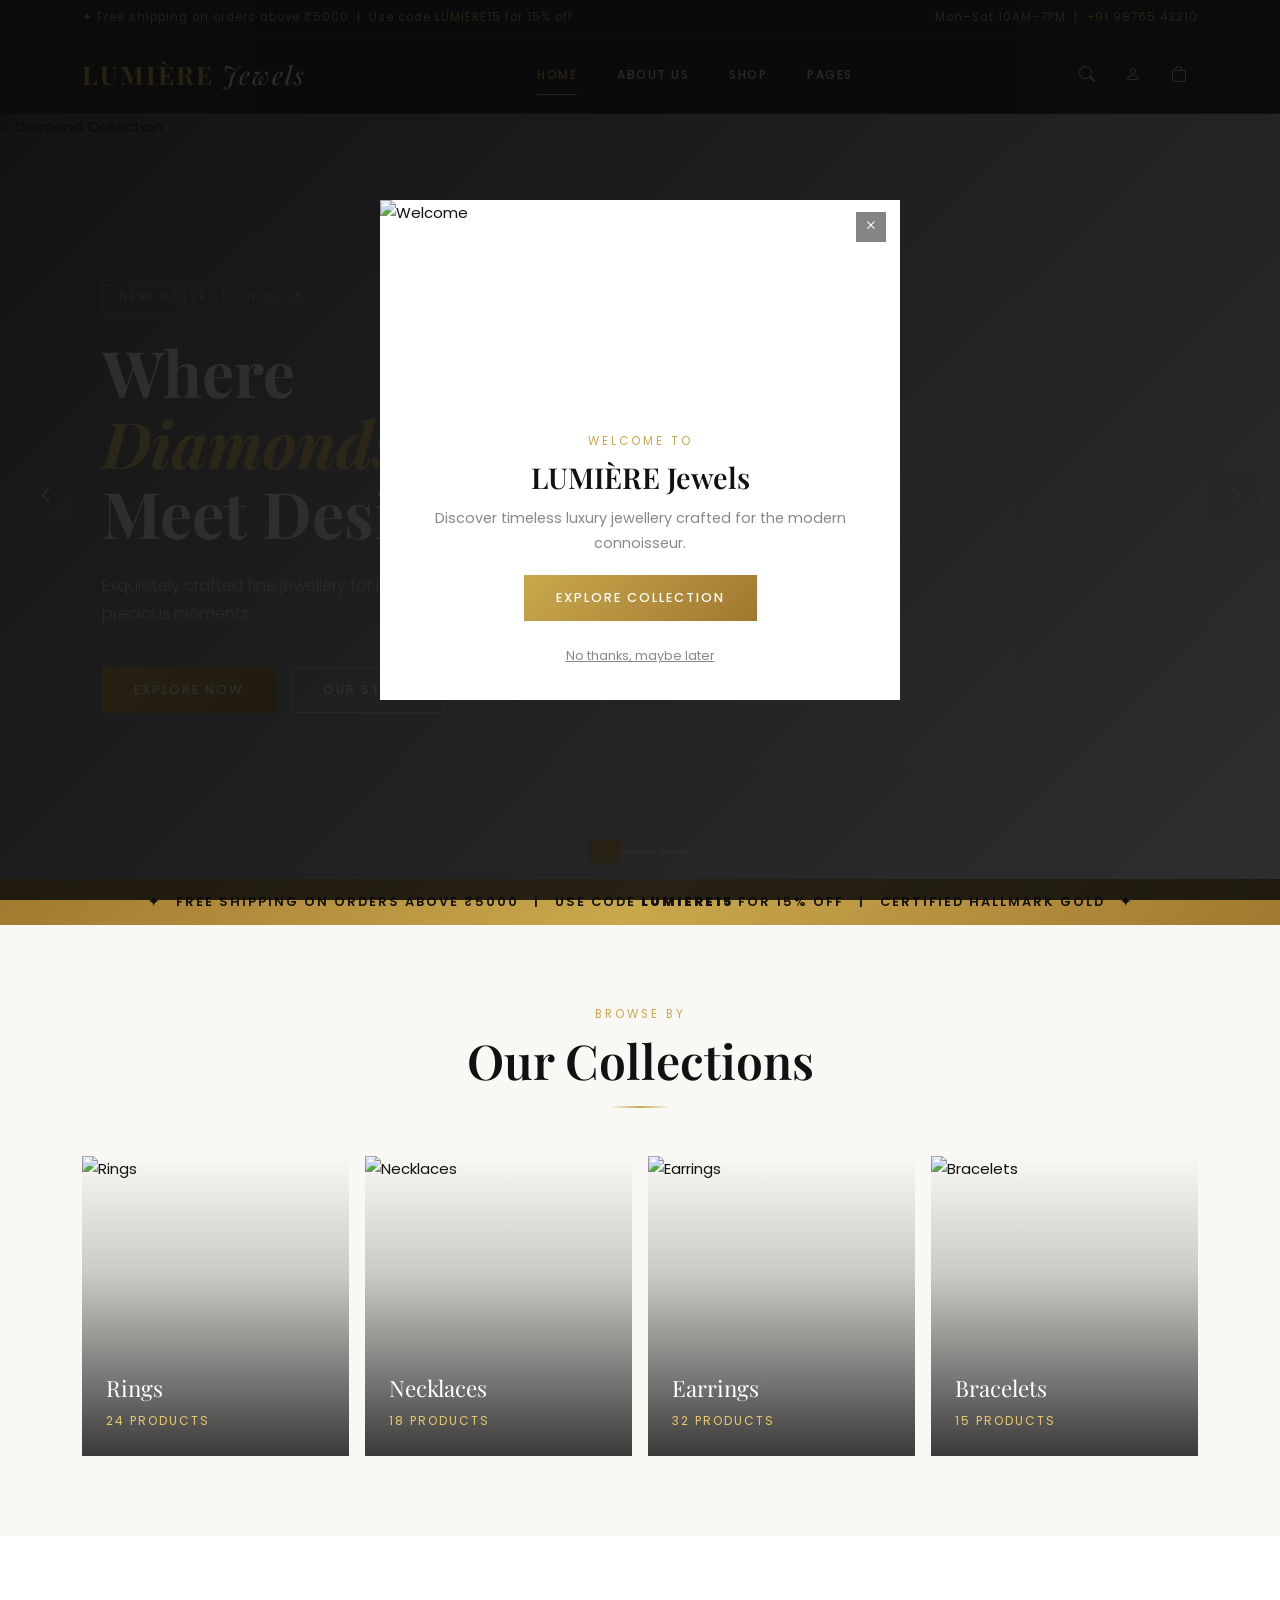
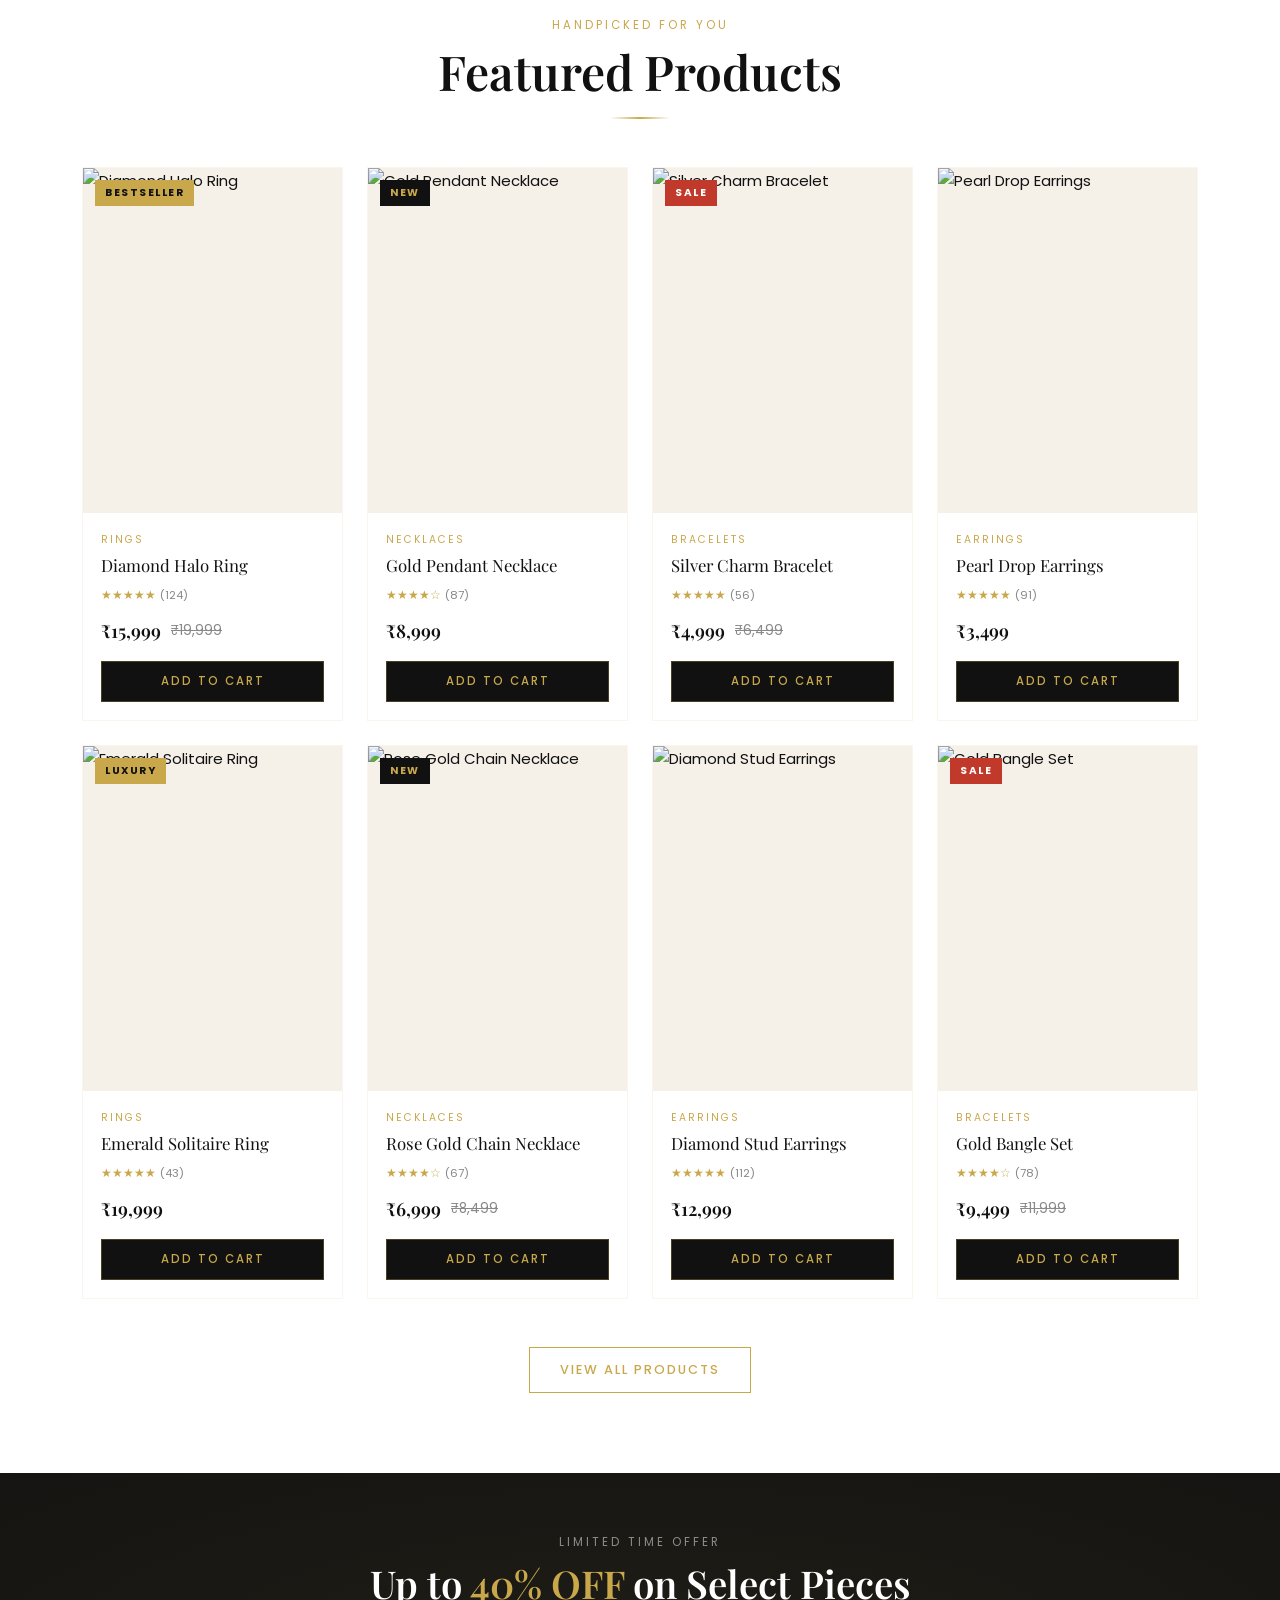
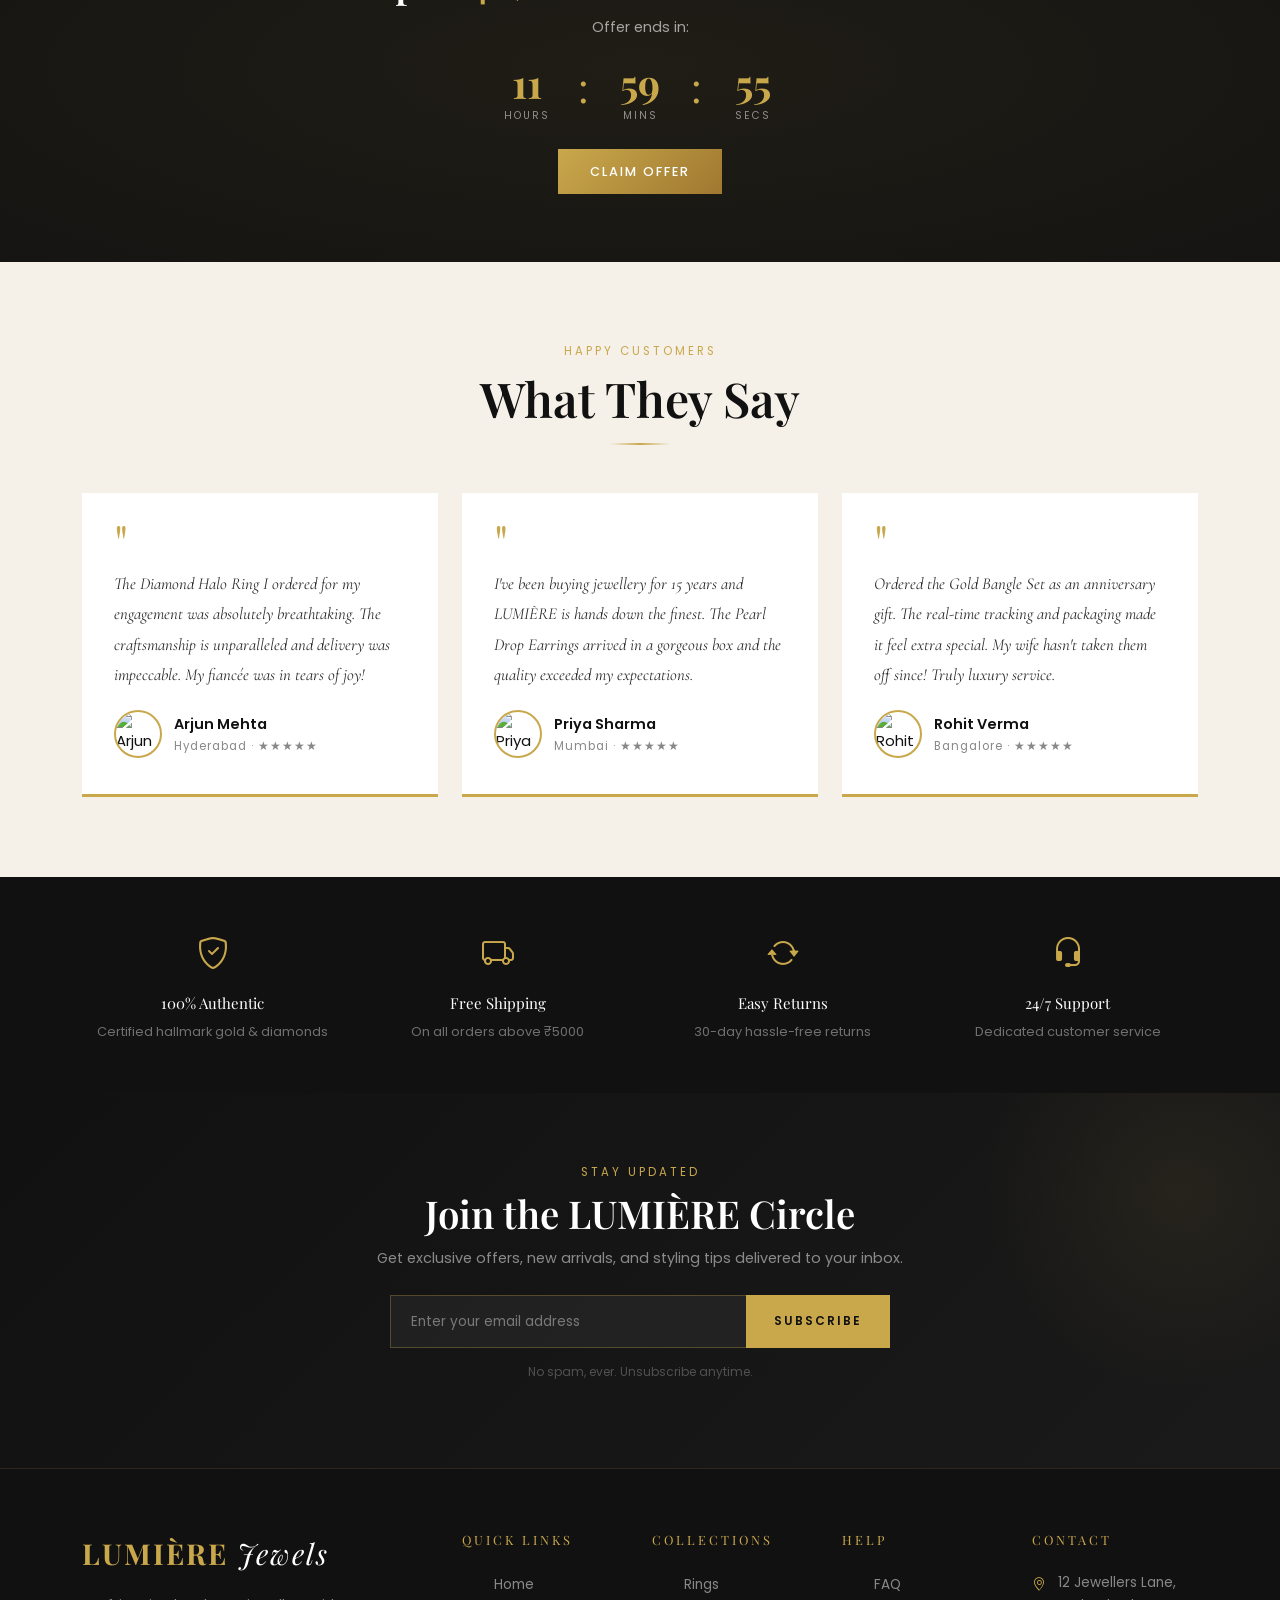
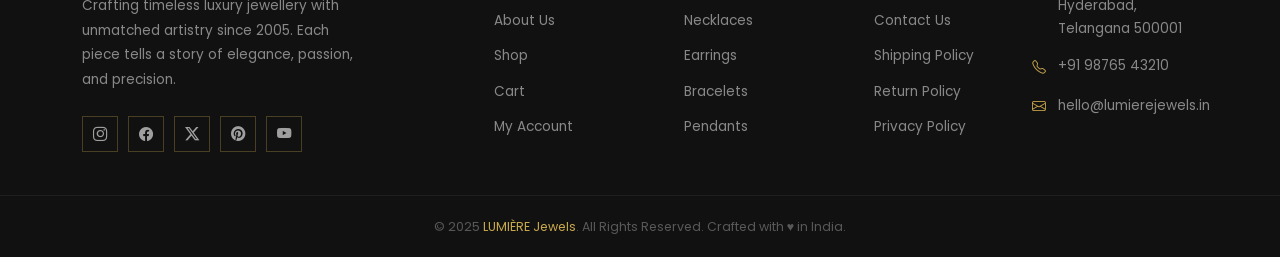
==== index.html @ 8c798cc1 "Add files via upload" ====
<!DOCTYPE html>
<html lang="en">
<head>
  <meta charset="UTF-8">
  <meta name="viewport" content="width=device-width, initial-scale=1.0">
  <title>LUMIÈRE Jewels – Luxury Fine Jewellery</title>
  <meta name="description" content="Discover timeless luxury jewellery – rings, necklaces, earrings and bracelets crafted with passion.">
  <!-- Bootstrap 5 -->
  <link href="https://cdn.jsdelivr.net/npm/bootstrap@5.3.3/dist/css/bootstrap.min.css" rel="stylesheet">
  <!-- Bootstrap Icons -->
  <link href="https://cdn.jsdelivr.net/npm/bootstrap-icons@1.11.3/font/bootstrap-icons.css" rel="stylesheet">
  <!-- Custom CSS -->
  <link rel="stylesheet" href="style.css">
</head>
<body>

<!-- ===== HEADER (injected by components.js) ===== -->
<header id="site-header"></header>

<!-- ===== HERO CAROUSEL ===== -->
<section class="hero-carousel">
  <div id="heroSlider" class="carousel slide carousel-fade" data-bs-ride="carousel" data-bs-interval="5000">
    <div class="carousel-indicators">
      <button type="button" data-bs-target="#heroSlider" data-bs-slide-to="0" class="active"></button>
      <button type="button" data-bs-target="#heroSlider" data-bs-slide-to="1"></button>
      <button type="button" data-bs-target="#heroSlider" data-bs-slide-to="2"></button>
    </div>
    <div class="carousel-inner">
      <!-- Slide 1 -->
      <div class="carousel-item active">
        <div class="hero-slide">
          <img src="https://images.unsplash.com/photo-1515562141207-7a88fb7ce338?w=1600&q=80" alt="Diamond Collection">
          <div class="hero-overlay">
            <div class="hero-content animate-up">
              <div class="hero-badge">New Collection 2025</div>
              <h1 class="hero-title">Where <em>Diamonds</em><br>Meet Desire</h1>
              <p class="hero-desc">Exquisitely crafted fine jewellery for life's most precious moments.</p>
              <div class="d-flex gap-3 flex-wrap">
                <a href="shop.html" class="btn-gold">Explore Now</a>
                <a href="about.html" class="btn-outline-gold" style="color:#fff;border-color:rgba(255,255,255,0.5)">Our Story</a>
              </div>
            </div>
          </div>
        </div>
      </div>
      <!-- Slide 2 -->
      <div class="carousel-item">
        <div class="hero-slide">
          <img src="https://images.unsplash.com/photo-1617038260897-41a1f14a8ca0?w=1600&q=80" alt="Gold Necklaces">
          <div class="hero-overlay">
            <div class="hero-content">
              <div class="hero-badge">Bestsellers</div>
              <h1 class="hero-title">Timeless <em>Gold</em><br>Elegance</h1>
              <p class="hero-desc">18K gold necklaces and pendants that stand the test of time.</p>
              <a href="shop.html" class="btn-gold">Shop Necklaces</a>
            </div>
          </div>
        </div>
      </div>
      <!-- Slide 3 -->
      <div class="carousel-item">
        <div class="hero-slide">
          <img src="https://images.unsplash.com/photo-1599643477877-530eb83abc8e?w=1600&q=80" alt="Ring Collection">
          <div class="hero-overlay">
            <div class="hero-content">
              <div class="hero-badge">Engagement Season</div>
              <h1 class="hero-title">Rings That<br><em>Speak Forever</em></h1>
              <p class="hero-desc">Solitaire diamonds and custom engagement rings crafted just for you.</p>
              <a href="shop.html" class="btn-gold">Discover Rings</a>
            </div>
          </div>
        </div>
      </div>
    </div>
    <button class="carousel-control-prev" type="button" data-bs-target="#heroSlider" data-bs-slide="prev">
      <i class="bi bi-chevron-left" style="color:white;font-size:1.2rem"></i>
    </button>
    <button class="carousel-control-next" type="button" data-bs-target="#heroSlider" data-bs-slide="next">
      <i class="bi bi-chevron-right" style="color:white;font-size:1.2rem"></i>
    </button>
  </div>
</section>

<!-- ===== ANNOUNCEMENT ===== -->
<div class="announcement-banner">
  ✦ &nbsp; FREE SHIPPING ON ORDERS ABOVE ₹5000 &nbsp; | &nbsp; USE CODE <strong>LUMIERE15</strong> FOR 15% OFF &nbsp; | &nbsp; CERTIFIED HALLMARK GOLD &nbsp; ✦
</div>

<!-- ===== CATEGORIES ===== -->
<section class="categories-section">
  <div class="container">
    <div class="text-center mb-5">
      <div style="font-size:0.72rem;letter-spacing:3px;text-transform:uppercase;color:var(--gold);margin-bottom:8px">Browse By</div>
      <h2 class="section-title">Our Collections</h2>
      <div class="gold-divider"></div>
    </div>
    <div class="row g-3">
      <div class="col-lg-3 col-md-6">
        <a href="shop.html" class="d-block">
          <div class="category-card">
            <img src="https://images.unsplash.com/photo-1605100804763-247f67b3557e?w=600&q=80" alt="Rings">
            <div class="category-overlay">
              <div>
                <div class="category-name">Rings</div>
                <div class="category-count">24 Products</div>
              </div>
            </div>
          </div>
        </a>
      </div>
      <div class="col-lg-3 col-md-6">
        <a href="shop.html" class="d-block">
          <div class="category-card">
            <img src="https://images.unsplash.com/photo-1535632066927-ab7c9ab60908?w=600&q=80" alt="Necklaces">
            <div class="category-overlay">
              <div>
                <div class="category-name">Necklaces</div>
                <div class="category-count">18 Products</div>
              </div>
            </div>
          </div>
        </a>
      </div>
      <div class="col-lg-3 col-md-6">
        <a href="shop.html" class="d-block">
          <div class="category-card">
            <img src="https://images.unsplash.com/photo-1596944924591-0da3fac3a1c9?w=600&q=80" alt="Earrings">
            <div class="category-overlay">
              <div>
                <div class="category-name">Earrings</div>
                <div class="category-count">32 Products</div>
              </div>
            </div>
          </div>
        </a>
      </div>
      <div class="col-lg-3 col-md-6">
        <a href="shop.html" class="d-block">
          <div class="category-card">
            <img src="https://images.unsplash.com/photo-1611591437281-460bfbe1220a?w=600&q=80" alt="Bracelets">
            <div class="category-overlay">
              <div>
                <div class="category-name">Bracelets</div>
                <div class="category-count">15 Products</div>
              </div>
            </div>
          </div>
        </a>
      </div>
    </div>
  </div>
</section>

<!-- ===== FEATURED PRODUCTS ===== -->
<section class="products-section">
  <div class="container">
    <div class="text-center mb-5">
      <div style="font-size:0.72rem;letter-spacing:3px;text-transform:uppercase;color:var(--gold);margin-bottom:8px">Handpicked For You</div>
      <h2 class="section-title">Featured Products</h2>
      <div class="gold-divider"></div>
    </div>
    <div class="row g-4">

      <!-- Product 1 -->
      <div class="col-xl-3 col-lg-4 col-md-6">
        <div class="product-card"
          data-product-id="p001"
          data-product-name="Diamond Halo Ring"
          data-product-price="15999"
          data-product-image="https://images.unsplash.com/photo-1605100804763-247f67b3557e?w=500&q=80"
          data-product-category="Rings">
          <div class="product-img-wrapper">
            <span class="product-badge">Bestseller</span>
            <img src="https://images.unsplash.com/photo-1605100804763-247f67b3557e?w=500&q=80" alt="Diamond Halo Ring" loading="lazy">
            <div class="product-actions">
              <a href="product.html" class="product-action-btn" title="Quick View"><i class="bi bi-eye"></i></a>
              <button class="product-action-btn" title="Wishlist"><i class="bi bi-heart"></i></button>
            </div>
          </div>
          <div class="product-info">
            <div class="product-category">Rings</div>
            <a href="product.html"><div class="product-name">Diamond Halo Ring</div></a>
            <div class="product-rating">★★★★★ <span>(124)</span></div>
            <div class="product-price">
              <span class="price-current">₹15,999</span>
              <span class="price-original">₹19,999</span>
            </div>
            <button class="btn-add-cart">Add to Cart</button>
          </div>
        </div>
      </div>

      <!-- Product 2 -->
      <div class="col-xl-3 col-lg-4 col-md-6">
        <div class="product-card"
          data-product-id="p002"
          data-product-name="Gold Pendant Necklace"
          data-product-price="8999"
          data-product-image="https://images.unsplash.com/photo-1535632066927-ab7c9ab60908?w=500&q=80"
          data-product-category="Necklaces">
          <div class="product-img-wrapper">
            <span class="product-badge new">New</span>
            <img src="https://images.unsplash.com/photo-1535632066927-ab7c9ab60908?w=500&q=80" alt="Gold Pendant Necklace" loading="lazy">
            <div class="product-actions">
              <a href="product.html" class="product-action-btn"><i class="bi bi-eye"></i></a>
              <button class="product-action-btn"><i class="bi bi-heart"></i></button>
            </div>
          </div>
          <div class="product-info">
            <div class="product-category">Necklaces</div>
            <a href="product.html"><div class="product-name">Gold Pendant Necklace</div></a>
            <div class="product-rating">★★★★☆ <span>(87)</span></div>
            <div class="product-price">
              <span class="price-current">₹8,999</span>
            </div>
            <button class="btn-add-cart">Add to Cart</button>
          </div>
        </div>
      </div>

      <!-- Product 3 -->
      <div class="col-xl-3 col-lg-4 col-md-6">
        <div class="product-card"
          data-product-id="p003"
          data-product-name="Silver Charm Bracelet"
          data-product-price="4999"
          data-product-image="https://images.unsplash.com/photo-1611591437281-460bfbe1220a?w=500&q=80"
          data-product-category="Bracelets">
          <div class="product-img-wrapper">
            <span class="product-badge sale">Sale</span>
            <img src="https://images.unsplash.com/photo-1611591437281-460bfbe1220a?w=500&q=80" alt="Silver Charm Bracelet" loading="lazy">
            <div class="product-actions">
              <a href="product.html" class="product-action-btn"><i class="bi bi-eye"></i></a>
              <button class="product-action-btn"><i class="bi bi-heart"></i></button>
            </div>
          </div>
          <div class="product-info">
            <div class="product-category">Bracelets</div>
            <a href="product.html"><div class="product-name">Silver Charm Bracelet</div></a>
            <div class="product-rating">★★★★★ <span>(56)</span></div>
            <div class="product-price">
              <span class="price-current">₹4,999</span>
              <span class="price-original">₹6,499</span>
            </div>
            <button class="btn-add-cart">Add to Cart</button>
          </div>
        </div>
      </div>

      <!-- Product 4 -->
      <div class="col-xl-3 col-lg-4 col-md-6">
        <div class="product-card"
          data-product-id="p004"
          data-product-name="Pearl Drop Earrings"
          data-product-price="3499"
          data-product-image="https://images.unsplash.com/photo-1596944924591-0da3fac3a1c9?w=500&q=80"
          data-product-category="Earrings">
          <div class="product-img-wrapper">
            <img src="https://images.unsplash.com/photo-1596944924591-0da3fac3a1c9?w=500&q=80" alt="Pearl Drop Earrings" loading="lazy">
            <div class="product-actions">
              <a href="product.html" class="product-action-btn"><i class="bi bi-eye"></i></a>
              <button class="product-action-btn"><i class="bi bi-heart"></i></button>
            </div>
          </div>
          <div class="product-info">
            <div class="product-category">Earrings</div>
            <a href="product.html"><div class="product-name">Pearl Drop Earrings</div></a>
            <div class="product-rating">★★★★★ <span>(91)</span></div>
            <div class="product-price">
              <span class="price-current">₹3,499</span>
            </div>
            <button class="btn-add-cart">Add to Cart</button>
          </div>
        </div>
      </div>

      <!-- Product 5 -->
      <div class="col-xl-3 col-lg-4 col-md-6">
        <div class="product-card"
          data-product-id="p005"
          data-product-name="Emerald Solitaire Ring"
          data-product-price="19999"
          data-product-image="https://images.unsplash.com/photo-1599643477877-530eb83abc8e?w=500&q=80"
          data-product-category="Rings">
          <div class="product-img-wrapper">
            <span class="product-badge">Luxury</span>
            <img src="https://images.unsplash.com/photo-1599643477877-530eb83abc8e?w=500&q=80" alt="Emerald Solitaire Ring" loading="lazy">
            <div class="product-actions">
              <a href="product.html" class="product-action-btn"><i class="bi bi-eye"></i></a>
              <button class="product-action-btn"><i class="bi bi-heart"></i></button>
            </div>
          </div>
          <div class="product-info">
            <div class="product-category">Rings</div>
            <a href="product.html"><div class="product-name">Emerald Solitaire Ring</div></a>
            <div class="product-rating">★★★★★ <span>(43)</span></div>
            <div class="product-price">
              <span class="price-current">₹19,999</span>
            </div>
            <button class="btn-add-cart">Add to Cart</button>
          </div>
        </div>
      </div>

      <!-- Product 6 -->
      <div class="col-xl-3 col-lg-4 col-md-6">
        <div class="product-card"
          data-product-id="p006"
          data-product-name="Rose Gold Chain Necklace"
          data-product-price="6999"
          data-product-image="https://images.unsplash.com/photo-1617038260897-41a1f14a8ca0?w=500&q=80"
          data-product-category="Necklaces">
          <div class="product-img-wrapper">
            <span class="product-badge new">New</span>
            <img src="https://images.unsplash.com/photo-1617038260897-41a1f14a8ca0?w=500&q=80" alt="Rose Gold Chain Necklace" loading="lazy">
            <div class="product-actions">
              <a href="product.html" class="product-action-btn"><i class="bi bi-eye"></i></a>
              <button class="product-action-btn"><i class="bi bi-heart"></i></button>
            </div>
          </div>
          <div class="product-info">
            <div class="product-category">Necklaces</div>
            <a href="product.html"><div class="product-name">Rose Gold Chain Necklace</div></a>
            <div class="product-rating">★★★★☆ <span>(67)</span></div>
            <div class="product-price">
              <span class="price-current">₹6,999</span>
              <span class="price-original">₹8,499</span>
            </div>
            <button class="btn-add-cart">Add to Cart</button>
          </div>
        </div>
      </div>

      <!-- Product 7 -->
      <div class="col-xl-3 col-lg-4 col-md-6">
        <div class="product-card"
          data-product-id="p007"
          data-product-name="Diamond Stud Earrings"
          data-product-price="12999"
          data-product-image="https://images.unsplash.com/photo-1588444837495-c6cfeb53f32d?w=500&q=80"
          data-product-category="Earrings">
          <div class="product-img-wrapper">
            <img src="https://images.unsplash.com/photo-1588444837495-c6cfeb53f32d?w=500&q=80" alt="Diamond Stud Earrings" loading="lazy">
            <div class="product-actions">
              <a href="product.html" class="product-action-btn"><i class="bi bi-eye"></i></a>
              <button class="product-action-btn"><i class="bi bi-heart"></i></button>
            </div>
          </div>
          <div class="product-info">
            <div class="product-category">Earrings</div>
            <a href="product.html"><div class="product-name">Diamond Stud Earrings</div></a>
            <div class="product-rating">★★★★★ <span>(112)</span></div>
            <div class="product-price">
              <span class="price-current">₹12,999</span>
            </div>
            <button class="btn-add-cart">Add to Cart</button>
          </div>
        </div>
      </div>

      <!-- Product 8 -->
      <div class="col-xl-3 col-lg-4 col-md-6">
        <div class="product-card"
          data-product-id="p008"
          data-product-name="Gold Bangle Set"
          data-product-price="9499"
          data-product-image="https://images.unsplash.com/photo-1573408301185-9519f94816b5?w=500&q=80"
          data-product-category="Bracelets">
          <div class="product-img-wrapper">
            <span class="product-badge sale">Sale</span>
            <img src="https://images.unsplash.com/photo-1573408301185-9519f94816b5?w=500&q=80" alt="Gold Bangle Set" loading="lazy">
            <div class="product-actions">
              <a href="product.html" class="product-action-btn"><i class="bi bi-eye"></i></a>
              <button class="product-action-btn"><i class="bi bi-heart"></i></button>
            </div>
          </div>
          <div class="product-info">
            <div class="product-category">Bracelets</div>
            <a href="product.html"><div class="product-name">Gold Bangle Set</div></a>
            <div class="product-rating">★★★★☆ <span>(78)</span></div>
            <div class="product-price">
              <span class="price-current">₹9,499</span>
              <span class="price-original">₹11,999</span>
            </div>
            <button class="btn-add-cart">Add to Cart</button>
          </div>
        </div>
      </div>

    </div>

    <div class="text-center mt-5">
      <a href="shop.html" class="btn-outline-gold">View All Products</a>
    </div>
  </div>
</section>

<!-- ===== DISCOUNT BANNER ===== -->
<section class="discount-banner">
  <div class="container text-center position-relative" style="z-index:1">
    <div style="font-size:0.72rem;letter-spacing:3px;text-transform:uppercase;color:rgba(255,255,255,0.5);margin-bottom:8px">Limited Time Offer</div>
    <h2 style="font-family:var(--font-display);color:var(--white);font-size:clamp(1.8rem,3vw,2.8rem);margin-bottom:8px">
      Up to <span style="color:var(--gold)">40% OFF</span> on Select Pieces
    </h2>
    <p style="color:rgba(255,255,255,0.6);margin-bottom:24px;font-size:0.9rem">Offer ends in:</p>
    <div class="discount-timer">
      <div class="timer-unit">
        <span class="timer-num" id="timer-hours">12</span>
        <span class="timer-label">Hours</span>
      </div>
      <span class="timer-sep">:</span>
      <div class="timer-unit">
        <span class="timer-num" id="timer-mins">00</span>
        <span class="timer-label">Mins</span>
      </div>
      <span class="timer-sep">:</span>
      <div class="timer-unit">
        <span class="timer-num" id="timer-secs">00</span>
        <span class="timer-label">Secs</span>
      </div>
    </div>
    <div class="mt-4">
      <a href="shop.html" class="btn-gold">Claim Offer</a>
    </div>
  </div>
</section>

<!-- ===== TESTIMONIALS ===== -->
<section class="testimonials-section">
  <div class="container">
    <div class="text-center mb-5">
      <div style="font-size:0.72rem;letter-spacing:3px;text-transform:uppercase;color:var(--gold);margin-bottom:8px">Happy Customers</div>
      <h2 class="section-title">What They Say</h2>
      <div class="gold-divider"></div>
    </div>
    <div class="row g-4">
      <div class="col-lg-4 col-md-6">
        <div class="testimonial-card">
          <div class="testimonial-quote">"</div>
          <p class="testimonial-text">The Diamond Halo Ring I ordered for my engagement was absolutely breathtaking. The craftsmanship is unparalleled and delivery was impeccable. My fiancée was in tears of joy!</p>
          <div class="testimonial-author">
            <img src="https://images.unsplash.com/photo-1507003211169-0a1dd7228f2d?w=100&q=80" alt="Arjun">
            <div>
              <div class="author-name">Arjun Mehta</div>
              <div class="author-title">Hyderabad · ★★★★★</div>
            </div>
          </div>
        </div>
      </div>
      <div class="col-lg-4 col-md-6">
        <div class="testimonial-card">
          <div class="testimonial-quote">"</div>
          <p class="testimonial-text">I've been buying jewellery for 15 years and LUMIÈRE is hands down the finest. The Pearl Drop Earrings arrived in a gorgeous box and the quality exceeded my expectations.</p>
          <div class="testimonial-author">
            <img src="https://images.unsplash.com/photo-1494790108755-2616b612b786?w=100&q=80" alt="Priya">
            <div>
              <div class="author-name">Priya Sharma</div>
              <div class="author-title">Mumbai · ★★★★★</div>
            </div>
          </div>
        </div>
      </div>
      <div class="col-lg-4 col-md-6">
        <div class="testimonial-card">
          <div class="testimonial-quote">"</div>
          <p class="testimonial-text">Ordered the Gold Bangle Set as an anniversary gift. The real-time tracking and packaging made it feel extra special. My wife hasn't taken them off since! Truly luxury service.</p>
          <div class="testimonial-author">
            <img src="https://images.unsplash.com/photo-1500648767791-00dcc994a43e?w=100&q=80" alt="Rohit">
            <div>
              <div class="author-name">Rohit Verma</div>
              <div class="author-title">Bangalore · ★★★★★</div>
            </div>
          </div>
        </div>
      </div>
    </div>
  </div>
</section>

<!-- ===== TRUST BADGES ===== -->
<section style="padding:50px 0;background:var(--dark)">
  <div class="container">
    <div class="row g-4 text-center">
      <div class="col-6 col-md-3">
        <i class="bi bi-shield-check" style="font-size:2rem;color:var(--gold);display:block;margin-bottom:10px"></i>
        <div style="color:var(--white);font-family:var(--font-display);margin-bottom:4px">100% Authentic</div>
        <div style="color:rgba(255,255,255,0.4);font-size:0.8rem">Certified hallmark gold & diamonds</div>
      </div>
      <div class="col-6 col-md-3">
        <i class="bi bi-truck" style="font-size:2rem;color:var(--gold);display:block;margin-bottom:10px"></i>
        <div style="color:var(--white);font-family:var(--font-display);margin-bottom:4px">Free Shipping</div>
        <div style="color:rgba(255,255,255,0.4);font-size:0.8rem">On all orders above ₹5000</div>
      </div>
      <div class="col-6 col-md-3">
        <i class="bi bi-arrow-repeat" style="font-size:2rem;color:var(--gold);display:block;margin-bottom:10px"></i>
        <div style="color:var(--white);font-family:var(--font-display);margin-bottom:4px">Easy Returns</div>
        <div style="color:rgba(255,255,255,0.4);font-size:0.8rem">30-day hassle-free returns</div>
      </div>
      <div class="col-6 col-md-3">
        <i class="bi bi-headset" style="font-size:2rem;color:var(--gold);display:block;margin-bottom:10px"></i>
        <div style="color:var(--white);font-family:var(--font-display);margin-bottom:4px">24/7 Support</div>
        <div style="color:rgba(255,255,255,0.4);font-size:0.8rem">Dedicated customer service</div>
      </div>
    </div>
  </div>
</section>

<!-- ===== NEWSLETTER ===== -->
<section class="newsletter-section">
  <div class="container text-center position-relative" style="z-index:1">
    <div style="font-size:0.72rem;letter-spacing:3px;text-transform:uppercase;color:var(--gold);margin-bottom:8px">Stay Updated</div>
    <h2 style="font-family:var(--font-display);color:var(--white);font-size:clamp(1.6rem,3vw,2.4rem);margin-bottom:10px">Join the LUMIÈRE Circle</h2>
    <p style="color:rgba(255,255,255,0.5);margin-bottom:0;font-size:0.9rem">Get exclusive offers, new arrivals, and styling tips delivered to your inbox.</p>
    <form class="newsletter-form" onsubmit="return false;">
      <input type="email" placeholder="Enter your email address" required>
      <button type="submit">Subscribe</button>
    </form>
    <p style="color:rgba(255,255,255,0.25);font-size:0.75rem;margin-top:14px">No spam, ever. Unsubscribe anytime.</p>
  </div>
</section>

<!-- ===== FOOTER ===== -->
<div id="site-footer"></div>

<!-- Bootstrap 5 JS -->
<script src="https://cdn.jsdelivr.net/npm/bootstrap@5.3.3/dist/js/bootstrap.bundle.min.js"></script>
<!-- Components & Scripts -->
<script src="components.js"></script>
<script src="script.js"></script>
</body>
</html>
---- style.css ----
/* ============================================
   LUMIÈRE JEWELS - Premium Jewellery Store
   Custom CSS - Luxury Gold & Black Theme
   ============================================ */

/* Google Fonts */
@import url('https://fonts.googleapis.com/css2?family=Playfair+Display:ital,wght@0,400;0,500;0,600;0,700;1,400;1,500&family=Poppins:wght@300;400;500;600&family=Cormorant+Garamond:ital,wght@0,300;0,400;1,300;1,400&display=swap');

/* ============ CSS VARIABLES ============ */
:root {
  --gold: #c9a84c;
  --gold-light: #e8c96a;
  --gold-dark: #a07830;
  --gold-pale: #f5e6c0;
  --black: #0a0a0a;
  --dark: #111111;
  --dark-2: #1a1a1a;
  --charcoal: #2c2c2c;
  --white: #ffffff;
  --off-white: #faf8f4;
  --cream: #f5f0e8;
  --light-gray: #e8e8e8;
  --mid-gray: #888;
  --font-display: 'Playfair Display', serif;
  --font-body: 'Poppins', sans-serif;
  --font-elegant: 'Cormorant Garamond', serif;
  --transition: all 0.35s cubic-bezier(0.4, 0, 0.2, 1);
  --shadow-gold: 0 4px 20px rgba(201, 168, 76, 0.25);
  --shadow-dark: 0 8px 40px rgba(0, 0, 0, 0.15);
}

/* ============ BASE ============ */
*, *::before, *::after { box-sizing: border-box; margin: 0; padding: 0; }

html { scroll-behavior: smooth; }

body {
  font-family: var(--font-body);
  background: var(--white);
  color: var(--dark);
  overflow-x: hidden;
  font-size: 15px;
  line-height: 1.7;
}

h1, h2, h3, h4, h5, h6 {
  font-family: var(--font-display);
  font-weight: 600;
  line-height: 1.2;
}

a { text-decoration: none; color: inherit; transition: var(--transition); }

img { max-width: 100%; display: block; }

/* ============ UTILITY CLASSES ============ */
.text-gold { color: var(--gold); }
.bg-gold { background: var(--gold); }
.bg-dark { background: var(--dark); }
.bg-cream { background: var(--cream); }
.font-display { font-family: var(--font-display); }
.font-elegant { font-family: var(--font-elegant); }

.section-title {
  font-family: var(--font-display);
  font-size: clamp(2rem, 4vw, 3rem);
  color: var(--dark);
  margin-bottom: 0.5rem;
}

.section-subtitle {
  font-family: var(--font-elegant);
  font-size: 1.1rem;
  color: var(--mid-gray);
  font-style: italic;
  margin-bottom: 2.5rem;
}

.gold-divider {
  width: 60px;
  height: 2px;
  background: linear-gradient(90deg, transparent, var(--gold), transparent);
  margin: 1rem auto 2rem;
}

.section-pad { padding: 80px 0; }

/* ============ SCROLLBAR ============ */
::-webkit-scrollbar { width: 6px; }
::-webkit-scrollbar-track { background: var(--dark); }
::-webkit-scrollbar-thumb { background: var(--gold); border-radius: 3px; }

/* ============ BUTTONS ============ */
.btn-gold {
  background: linear-gradient(135deg, var(--gold) 0%, var(--gold-dark) 100%);
  color: var(--white);
  border: none;
  padding: 12px 32px;
  font-family: var(--font-body);
  font-size: 0.8rem;
  font-weight: 500;
  letter-spacing: 2px;
  text-transform: uppercase;
  cursor: pointer;
  transition: var(--transition);
  position: relative;
  overflow: hidden;
  display: inline-block;
}

.btn-gold::before {
  content: '';
  position: absolute;
  top: 0; left: -100%;
  width: 100%; height: 100%;
  background: linear-gradient(135deg, var(--gold-light), var(--gold));
  transition: left 0.4s ease;
  z-index: 0;
}

.btn-gold:hover::before { left: 0; }
.btn-gold span, .btn-gold { z-index: 1; }
.btn-gold:hover { color: var(--white); transform: translateY(-2px); box-shadow: var(--shadow-gold); }

.btn-outline-gold {
  background: transparent;
  color: var(--gold);
  border: 1.5px solid var(--gold);
  padding: 11px 30px;
  font-family: var(--font-body);
  font-size: 0.8rem;
  font-weight: 500;
  letter-spacing: 2px;
  text-transform: uppercase;
  cursor: pointer;
  transition: var(--transition);
  display: inline-block;
}

.btn-outline-gold:hover {
  background: var(--gold);
  color: var(--white);
  transform: translateY(-2px);
  box-shadow: var(--shadow-gold);
}

.btn-dark-gold {
  background: var(--dark);
  color: var(--gold);
  border: 1.5px solid var(--gold);
  padding: 12px 32px;
  font-family: var(--font-body);
  font-size: 0.8rem;
  letter-spacing: 2px;
  text-transform: uppercase;
  cursor: pointer;
  transition: var(--transition);
  display: inline-block;
}

.btn-dark-gold:hover {
  background: var(--gold);
  color: var(--dark);
  transform: translateY(-2px);
}

/* ============ NAVBAR ============ */
.navbar-luxury {
  background: rgba(10, 10, 10, 0.97);
  backdrop-filter: blur(20px);
  -webkit-backdrop-filter: blur(20px);
  border-bottom: 1px solid rgba(201, 168, 76, 0.2);
  padding: 0;
  transition: var(--transition);
  position: sticky;
  top: 0;
  z-index: 1000;
}

.navbar-luxury .navbar-brand {
  font-family: var(--font-display);
  font-size: 1.6rem;
  font-weight: 700;
  color: var(--gold) !important;
  letter-spacing: 2px;
  padding: 16px 0;
}

.navbar-luxury .navbar-brand span {
  color: var(--white);
  font-weight: 300;
  font-style: italic;
}

.navbar-luxury .nav-link {
  color: rgba(255,255,255,0.85) !important;
  font-size: 0.75rem;
  font-weight: 500;
  letter-spacing: 1.5px;
  text-transform: uppercase;
  padding: 28px 18px !important;
  position: relative;
  transition: var(--transition);
}

.navbar-luxury .nav-link::after {
  content: '';
  position: absolute;
  bottom: 18px;
  left: 18px;
  right: 18px;
  height: 1px;
  background: var(--gold);
  transform: scaleX(0);
  transition: transform 0.3s ease;
}

.navbar-luxury .nav-link:hover,
.navbar-luxury .nav-link.active {
  color: var(--gold) !important;
}

.navbar-luxury .nav-link:hover::after,
.navbar-luxury .nav-link.active::after { transform: scaleX(1); }

.navbar-luxury .dropdown-menu {
  background: var(--dark-2);
  border: 1px solid rgba(201, 168, 76, 0.2);
  border-radius: 0;
  padding: 8px 0;
  min-width: 180px;
}

.navbar-luxury .dropdown-item {
  color: rgba(255,255,255,0.8);
  font-size: 0.75rem;
  letter-spacing: 1px;
  text-transform: uppercase;
  padding: 10px 20px;
  transition: var(--transition);
}

.navbar-luxury .dropdown-item:hover {
  background: rgba(201, 168, 76, 0.1);
  color: var(--gold);
}

/* Navbar Icons */
.navbar-icons { display: flex; align-items: center; gap: 8px; }

.nav-icon-btn {
  background: none;
  border: none;
  color: rgba(255,255,255,0.8);
  width: 38px; height: 38px;
  display: flex; align-items: center; justify-content: center;
  cursor: pointer;
  transition: var(--transition);
  position: relative;
  font-size: 1rem;
}

.nav-icon-btn:hover { color: var(--gold); }

.cart-count {
  position: absolute;
  top: 2px; right: 2px;
  background: var(--gold);
  color: var(--dark);
  font-size: 9px;
  font-weight: 700;
  width: 16px; height: 16px;
  border-radius: 50%;
  display: flex; align-items: center; justify-content: center;
  line-height: 1;
}

/* Search Bar */
.search-overlay {
  position: fixed;
  top: 0; left: 0; right: 0; bottom: 0;
  background: rgba(10,10,10,0.96);
  z-index: 9999;
  display: flex;
  align-items: center;
  justify-content: center;
  opacity: 0;
  pointer-events: none;
  transition: opacity 0.3s ease;
}

.search-overlay.active {
  opacity: 1;
  pointer-events: all;
}

.search-overlay .search-input-wrapper {
  width: 60%;
  max-width: 600px;
  position: relative;
}

.search-overlay input {
  width: 100%;
  background: transparent;
  border: none;
  border-bottom: 2px solid var(--gold);
  color: var(--white);
  font-family: var(--font-display);
  font-size: 2rem;
  padding: 16px 0;
  outline: none;
  text-align: center;
}

.search-overlay input::placeholder { color: rgba(255,255,255,0.3); }

.search-close {
  position: absolute;
  top: 20px; right: 20px;
  color: var(--gold);
  font-size: 2rem;
  cursor: pointer;
  background: none;
  border: none;
}

/* Navbar Toggler */
.navbar-toggler {
  border: 1px solid rgba(201, 168, 76, 0.4);
  padding: 6px 10px;
}
.navbar-toggler-icon {
  background-image: url("data:image/svg+xml,%3csvg xmlns='http://www.w3.org/2000/svg' viewBox='0 0 30 30'%3e%3cpath stroke='rgba%28201, 168, 76, 1%29' stroke-linecap='round' stroke-miterlimit='10' stroke-width='2' d='M4 7h22M4 15h22M4 23h22'/%3e%3c/svg%3e");
}

/* ============ TOP BAR ============ */
.top-bar {
  background: var(--dark);
  border-bottom: 1px solid rgba(201, 168, 76, 0.15);
  padding: 8px 0;
  font-size: 0.72rem;
  letter-spacing: 1px;
  color: rgba(255,255,255,0.6);
}

.top-bar a { color: var(--gold); }

/* ============ HERO SLIDER ============ */
.hero-carousel { position: relative; }

.hero-slide {
  height: 85vh;
  min-height: 550px;
  position: relative;
  overflow: hidden;
}

.hero-slide img {
  width: 100%; height: 100%;
  object-fit: cover;
  transform: scale(1.05);
  transition: transform 8s ease;
}

.carousel-item.active .hero-slide img { transform: scale(1); }

.hero-overlay {
  position: absolute;
  inset: 0;
  background: linear-gradient(135deg, rgba(10,10,10,0.75) 0%, rgba(10,10,10,0.3) 60%, transparent 100%);
  display: flex;
  align-items: center;
}

.hero-content {
  padding: 0 8%;
  max-width: 600px;
}

.hero-badge {
  display: inline-block;
  font-size: 0.7rem;
  letter-spacing: 3px;
  text-transform: uppercase;
  color: var(--gold);
  border: 1px solid rgba(201,168,76,0.4);
  padding: 6px 16px;
  margin-bottom: 1.5rem;
}

.hero-title {
  font-family: var(--font-display);
  font-size: clamp(2.5rem, 5vw, 4.5rem);
  font-weight: 700;
  color: var(--white);
  line-height: 1.1;
  margin-bottom: 1.5rem;
}

.hero-title em {
  font-style: italic;
  color: var(--gold-light);
}

.hero-desc {
  color: rgba(255,255,255,0.75);
  font-size: 1rem;
  margin-bottom: 2.5rem;
  font-weight: 300;
}

.carousel-control-prev,
.carousel-control-next {
  width: 50px; height: 50px;
  background: rgba(201,168,76,0.15);
  border: 1px solid rgba(201,168,76,0.4);
  border-radius: 0;
  top: 50%; bottom: auto;
  transform: translateY(-50%);
  opacity: 0.8;
  transition: var(--transition);
}

.carousel-control-prev { left: 20px; }
.carousel-control-next { right: 20px; }
.carousel-control-prev:hover,
.carousel-control-next:hover { background: var(--gold); opacity: 1; }

.carousel-indicators button {
  width: 30px; height: 2px;
  background: rgba(255,255,255,0.4);
  border: none;
  margin: 0 4px;
}

.carousel-indicators button.active { background: var(--gold); }

/* ============ ANNOUNCEMENT BANNER ============ */
.announcement-banner {
  background: linear-gradient(135deg, var(--gold-dark), var(--gold), var(--gold-dark));
  color: var(--dark);
  text-align: center;
  padding: 12px;
  font-size: 0.8rem;
  font-weight: 600;
  letter-spacing: 2px;
  text-transform: uppercase;
}

/* ============ CATEGORIES SECTION ============ */
.categories-section { padding: 80px 0; background: var(--off-white); }

.category-card {
  position: relative;
  overflow: hidden;
  cursor: pointer;
  height: 300px;
}

.category-card img {
  width: 100%; height: 100%;
  object-fit: cover;
  transition: transform 0.6s ease;
}

.category-card:hover img { transform: scale(1.08); }

.category-overlay {
  position: absolute;
  inset: 0;
  background: linear-gradient(to top, rgba(10,10,10,0.8) 0%, rgba(10,10,10,0.2) 60%, transparent 100%);
  display: flex;
  align-items: flex-end;
  padding: 24px;
  transition: var(--transition);
}

.category-card:hover .category-overlay { background: linear-gradient(to top, rgba(10,10,10,0.9) 0%, rgba(10,10,10,0.4) 60%, transparent 100%); }

.category-name {
  font-family: var(--font-display);
  color: var(--white);
  font-size: 1.4rem;
  margin-bottom: 4px;
}

.category-count {
  color: var(--gold-light);
  font-size: 0.75rem;
  letter-spacing: 2px;
  text-transform: uppercase;
}

/* ============ PRODUCT CARDS ============ */
.products-section { padding: 80px 0; }

.product-card {
  background: var(--white);
  border: 1px solid rgba(201,168,76,0.1);
  transition: var(--transition);
  position: relative;
  overflow: hidden;
}

.product-card:hover {
  border-color: rgba(201,168,76,0.4);
  box-shadow: var(--shadow-gold);
  transform: translateY(-4px);
}

.product-img-wrapper {
  position: relative;
  overflow: hidden;
  background: var(--cream);
  aspect-ratio: 3/4;
}

.product-img-wrapper img {
  width: 100%; height: 100%;
  object-fit: cover;
  transition: transform 0.6s ease;
}

.product-card:hover .product-img-wrapper img { transform: scale(1.07); }

.product-badge {
  position: absolute;
  top: 12px; left: 12px;
  background: var(--gold);
  color: var(--dark);
  font-size: 0.65rem;
  font-weight: 700;
  letter-spacing: 1.5px;
  text-transform: uppercase;
  padding: 4px 10px;
}

.product-badge.new { background: var(--dark); color: var(--gold); }
.product-badge.sale { background: #c0392b; color: var(--white); }

.product-actions {
  position: absolute;
  right: 12px;
  top: 50%;
  transform: translateY(-50%) translateX(50px);
  display: flex;
  flex-direction: column;
  gap: 8px;
  transition: transform 0.3s ease;
  opacity: 0;
}

.product-card:hover .product-actions {
  transform: translateY(-50%) translateX(0);
  opacity: 1;
}

.product-action-btn {
  width: 38px; height: 38px;
  background: var(--white);
  border: 1px solid rgba(201,168,76,0.3);
  display: flex; align-items: center; justify-content: center;
  cursor: pointer;
  transition: var(--transition);
  font-size: 0.9rem;
  color: var(--dark);
}

.product-action-btn:hover { background: var(--gold); color: var(--white); border-color: var(--gold); }

.product-info { padding: 18px; }

.product-category {
  font-size: 0.65rem;
  letter-spacing: 2px;
  text-transform: uppercase;
  color: var(--gold);
  margin-bottom: 6px;
}

.product-name {
  font-family: var(--font-display);
  font-size: 1.05rem;
  color: var(--dark);
  margin-bottom: 8px;
  line-height: 1.3;
}

.product-rating {
  color: var(--gold);
  font-size: 0.75rem;
  margin-bottom: 10px;
  display: flex;
  align-items: center;
  gap: 4px;
}

.product-rating span { color: var(--mid-gray); font-size: 0.7rem; }

.product-price {
  display: flex;
  align-items: center;
  gap: 10px;
  margin-bottom: 14px;
}

.price-current {
  font-family: var(--font-display);
  font-size: 1.15rem;
  font-weight: 600;
  color: var(--dark);
}

.price-original {
  font-size: 0.85rem;
  color: var(--mid-gray);
  text-decoration: line-through;
}

.btn-add-cart {
  width: 100%;
  background: var(--dark);
  color: var(--gold);
  border: 1px solid rgba(201,168,76,0.3);
  padding: 10px;
  font-size: 0.72rem;
  letter-spacing: 2px;
  text-transform: uppercase;
  cursor: pointer;
  transition: var(--transition);
  font-family: var(--font-body);
  font-weight: 500;
}

.btn-add-cart:hover {
  background: var(--gold);
  color: var(--dark);
  border-color: var(--gold);
}

/* ============ DISCOUNT BANNER ============ */
.discount-banner {
  background: var(--dark);
  padding: 60px 0;
  position: relative;
  overflow: hidden;
}

.discount-banner::before {
  content: '';
  position: absolute;
  top: -50%; left: -50%;
  width: 200%; height: 200%;
  background: radial-gradient(ellipse at center, rgba(201,168,76,0.08) 0%, transparent 70%);
  animation: pulse-gold 4s ease-in-out infinite;
}

@keyframes pulse-gold {
  0%, 100% { transform: scale(1); opacity: 0.5; }
  50% { transform: scale(1.1); opacity: 1; }
}

.discount-timer {
  display: flex;
  gap: 16px;
  justify-content: center;
  margin: 24px 0;
}

.timer-unit {
  text-align: center;
  min-width: 70px;
}

.timer-num {
  font-family: var(--font-display);
  font-size: 2.5rem;
  font-weight: 700;
  color: var(--gold);
  line-height: 1;
  display: block;
}

.timer-label {
  font-size: 0.65rem;
  letter-spacing: 2px;
  text-transform: uppercase;
  color: rgba(255,255,255,0.5);
  margin-top: 4px;
  display: block;
}

.timer-sep {
  font-family: var(--font-display);
  font-size: 2.5rem;
  color: var(--gold);
  line-height: 1;
  align-self: flex-start;
  padding-top: 4px;
}

/* ============ TESTIMONIALS ============ */
.testimonials-section { padding: 80px 0; background: var(--cream); }

.testimonial-card {
  background: var(--white);
  padding: 36px 32px;
  border-bottom: 3px solid var(--gold);
  transition: var(--transition);
  height: 100%;
}

.testimonial-card:hover { transform: translateY(-4px); box-shadow: var(--shadow-dark); }

.testimonial-quote {
  font-size: 3rem;
  color: var(--gold);
  font-family: var(--font-display);
  line-height: 0.5;
  margin-bottom: 16px;
}

.testimonial-text {
  font-family: var(--font-elegant);
  font-size: 1.05rem;
  color: var(--charcoal);
  font-style: italic;
  line-height: 1.8;
  margin-bottom: 20px;
}

.testimonial-author {
  display: flex;
  align-items: center;
  gap: 12px;
}

.testimonial-author img {
  width: 48px; height: 48px;
  border-radius: 50%;
  object-fit: cover;
  border: 2px solid var(--gold);
}

.author-name {
  font-weight: 600;
  font-size: 0.9rem;
  color: var(--dark);
}

.author-title {
  font-size: 0.72rem;
  color: var(--mid-gray);
  letter-spacing: 1px;
}

/* ============ NEWSLETTER ============ */
.newsletter-section {
  padding: 70px 0;
  background: linear-gradient(135deg, var(--dark) 0%, var(--dark-2) 100%);
  position: relative;
  overflow: hidden;
}

.newsletter-section::after {
  content: '';
  position: absolute;
  right: -100px; top: -100px;
  width: 400px; height: 400px;
  background: radial-gradient(ellipse, rgba(201,168,76,0.08), transparent 70%);
}

.newsletter-form {
  display: flex;
  max-width: 500px;
  margin: 24px auto 0;
  gap: 0;
}

.newsletter-form input {
  flex: 1;
  background: rgba(255,255,255,0.05);
  border: 1px solid rgba(201,168,76,0.3);
  border-right: none;
  color: var(--white);
  padding: 14px 20px;
  font-family: var(--font-body);
  font-size: 0.85rem;
  outline: none;
  transition: var(--transition);
}

.newsletter-form input::placeholder { color: rgba(255,255,255,0.4); }
.newsletter-form input:focus { border-color: var(--gold); background: rgba(255,255,255,0.08); }

.newsletter-form button {
  padding: 14px 28px;
  background: var(--gold);
  color: var(--dark);
  border: none;
  font-size: 0.75rem;
  letter-spacing: 2px;
  text-transform: uppercase;
  font-weight: 600;
  cursor: pointer;
  transition: var(--transition);
  white-space: nowrap;
}

.newsletter-form button:hover { background: var(--gold-light); }

/* ============ FOOTER ============ */
.footer {
  background: var(--dark);
  border-top: 1px solid rgba(201,168,76,0.15);
}

.footer-top {
  padding: 60px 0 40px;
}

.footer-brand {
  font-family: var(--font-display);
  font-size: 1.8rem;
  font-weight: 700;
  color: var(--gold);
  letter-spacing: 2px;
  margin-bottom: 16px;
}

.footer-brand span { color: var(--white); font-style: italic; font-weight: 300; }

.footer-desc {
  color: rgba(255,255,255,0.5);
  font-size: 0.85rem;
  line-height: 1.8;
  margin-bottom: 24px;
  max-width: 280px;
}

.social-links { display: flex; gap: 10px; }

.social-link {
  width: 36px; height: 36px;
  border: 1px solid rgba(201,168,76,0.3);
  display: flex; align-items: center; justify-content: center;
  color: rgba(255,255,255,0.6);
  font-size: 0.9rem;
  transition: var(--transition);
}

.social-link:hover { background: var(--gold); color: var(--dark); border-color: var(--gold); }

.footer-heading {
  font-family: var(--font-display);
  color: var(--gold);
  font-size: 0.8rem;
  letter-spacing: 3px;
  text-transform: uppercase;
  margin-bottom: 20px;
}

.footer-links { list-style: none; }
.footer-links li { margin-bottom: 10px; }
.footer-links a {
  color: rgba(255,255,255,0.5);
  font-size: 0.85rem;
  transition: var(--transition);
}
.footer-links a:hover { color: var(--gold); padding-left: 4px; }

.footer-contact-item {
  display: flex;
  align-items: flex-start;
  gap: 12px;
  margin-bottom: 14px;
  color: rgba(255,255,255,0.5);
  font-size: 0.85rem;
}

.footer-contact-item i { color: var(--gold); margin-top: 2px; flex-shrink: 0; }

.footer-bottom {
  border-top: 1px solid rgba(255,255,255,0.06);
  padding: 20px 0;
  text-align: center;
  color: rgba(255,255,255,0.3);
  font-size: 0.78rem;
}

.footer-bottom span { color: var(--gold); }

/* ============ POPUP MODALS ============ */
.welcome-popup-overlay,
.discount-popup-overlay,
.cart-toast {
  position: fixed;
  z-index: 99999;
}

.welcome-popup-overlay {
  inset: 0;
  background: rgba(10,10,10,0.85);
  display: flex;
  align-items: center;
  justify-content: center;
  opacity: 0;
  pointer-events: none;
  transition: opacity 0.4s ease;
}

.welcome-popup-overlay.active { opacity: 1; pointer-events: all; }

.welcome-popup {
  background: var(--white);
  max-width: 520px;
  width: 90%;
  position: relative;
  overflow: hidden;
  animation: popupIn 0.5s cubic-bezier(0.34, 1.56, 0.64, 1);
}

@keyframes popupIn {
  from { transform: scale(0.8) translateY(30px); opacity: 0; }
  to { transform: scale(1) translateY(0); opacity: 1; }
}

.popup-img {
  height: 200px;
  object-fit: cover;
  width: 100%;
}

.popup-body { padding: 32px; text-align: center; }

.popup-close {
  position: absolute;
  top: 12px; right: 14px;
  background: rgba(10,10,10,0.5);
  color: var(--white);
  border: none;
  width: 30px; height: 30px;
  display: flex; align-items: center; justify-content: center;
  cursor: pointer;
  font-size: 1.1rem;
  z-index: 1;
  transition: var(--transition);
}

.popup-close:hover { background: var(--gold); }

/* Cart Toast */
.cart-toast {
  bottom: 24px; right: 24px;
  background: var(--dark);
  color: var(--white);
  border-left: 3px solid var(--gold);
  padding: 14px 20px;
  font-size: 0.85rem;
  display: flex;
  align-items: center;
  gap: 12px;
  box-shadow: var(--shadow-dark);
  transform: translateX(120%);
  transition: transform 0.4s cubic-bezier(0.34, 1.56, 0.64, 1);
  min-width: 260px;
}

.cart-toast.show { transform: translateX(0); }
.cart-toast i { color: var(--gold); font-size: 1.1rem; }

/* ============ PAGE HERO (inner pages) ============ */
.page-hero {
  background: var(--dark);
  padding: 80px 0 60px;
  position: relative;
  overflow: hidden;
}

.page-hero::before {
  content: '';
  position: absolute;
  inset: 0;
  background: linear-gradient(135deg, rgba(201,168,76,0.06) 0%, transparent 60%);
}

.page-hero-title {
  font-family: var(--font-display);
  color: var(--white);
  font-size: clamp(2rem, 4vw, 3.5rem);
  margin-bottom: 0.5rem;
}

.page-hero-subtitle {
  color: var(--gold);
  font-size: 0.8rem;
  letter-spacing: 3px;
  text-transform: uppercase;
  font-family: var(--font-body);
  margin-bottom: 1rem;
}

.breadcrumb-luxury {
  display: flex;
  gap: 8px;
  font-size: 0.78rem;
  color: rgba(255,255,255,0.4);
}

.breadcrumb-luxury a { color: rgba(255,255,255,0.4); }
.breadcrumb-luxury a:hover { color: var(--gold); }
.breadcrumb-luxury span { color: var(--gold); }

/* ============ SHOP PAGE ============ */
.shop-filters {
  background: var(--off-white);
  border: 1px solid rgba(201,168,76,0.15);
  padding: 24px;
  position: sticky;
  top: 90px;
}

.filter-title {
  font-family: var(--font-display);
  font-size: 0.85rem;
  letter-spacing: 2px;
  text-transform: uppercase;
  color: var(--dark);
  margin-bottom: 16px;
  padding-bottom: 10px;
  border-bottom: 1px solid rgba(201,168,76,0.2);
}

.filter-options { display: flex; flex-direction: column; gap: 8px; }

.filter-option {
  display: flex;
  align-items: center;
  gap: 10px;
  cursor: pointer;
  font-size: 0.85rem;
  color: var(--charcoal);
  padding: 4px 0;
  transition: var(--transition);
}

.filter-option:hover { color: var(--gold); }

.filter-option input[type="checkbox"] { accent-color: var(--gold); cursor: pointer; }

.price-range { margin-top: 8px; }

.price-range input[type="range"] {
  width: 100%;
  accent-color: var(--gold);
}

.price-display {
  display: flex;
  justify-content: space-between;
  font-size: 0.8rem;
  color: var(--mid-gray);
  margin-top: 6px;
}

.sort-bar {
  display: flex;
  align-items: center;
  justify-content: space-between;
  margin-bottom: 24px;
  padding: 12px 16px;
  background: var(--off-white);
  border: 1px solid rgba(201,168,76,0.15);
}

.sort-bar select {
  background: var(--white);
  border: 1px solid rgba(201,168,76,0.3);
  padding: 8px 16px;
  font-family: var(--font-body);
  font-size: 0.8rem;
  color: var(--dark);
  outline: none;
  cursor: pointer;
}

/* ============ PRODUCT DETAIL PAGE ============ */
.product-gallery-thumb {
  width: 80px; height: 80px;
  object-fit: cover;
  border: 2px solid transparent;
  cursor: pointer;
  transition: var(--transition);
}

.product-gallery-thumb:hover,
.product-gallery-thumb.active { border-color: var(--gold); }

.product-main-img {
  width: 100%;
  aspect-ratio: 3/4;
  object-fit: cover;
  background: var(--cream);
}

.product-detail-name {
  font-family: var(--font-display);
  font-size: clamp(1.8rem, 3vw, 2.5rem);
  color: var(--dark);
  margin-bottom: 12px;
}

.product-detail-price {
  font-family: var(--font-display);
  font-size: 1.8rem;
  color: var(--gold);
  font-weight: 700;
  margin-bottom: 16px;
}

.size-selector { display: flex; gap: 8px; flex-wrap: wrap; margin-bottom: 20px; }

.size-btn {
  width: 44px; height: 44px;
  border: 1.5px solid var(--light-gray);
  background: none;
  font-size: 0.85rem;
  cursor: pointer;
  transition: var(--transition);
  font-family: var(--font-body);
}

.size-btn:hover, .size-btn.active { border-color: var(--gold); color: var(--gold); }

.qty-selector {
  display: flex;
  align-items: center;
  border: 1.5px solid var(--light-gray);
  width: fit-content;
}

.qty-btn {
  width: 44px; height: 44px;
  background: none;
  border: none;
  font-size: 1.2rem;
  cursor: pointer;
  color: var(--dark);
  transition: var(--transition);
}

.qty-btn:hover { background: var(--gold); color: var(--white); }

.qty-num {
  width: 50px;
  text-align: center;
  font-size: 1rem;
  border: none;
  border-left: 1px solid var(--light-gray);
  border-right: 1px solid var(--light-gray);
  padding: 10px 0;
  outline: none;
}

/* ============ CART PAGE ============ */
.cart-table-wrapper {
  border: 1px solid rgba(201,168,76,0.15);
}

.cart-header {
  background: var(--dark);
  color: var(--gold);
  font-size: 0.72rem;
  letter-spacing: 2px;
  text-transform: uppercase;
  padding: 14px 20px;
}

.cart-item {
  display: grid;
  grid-template-columns: 100px 1fr auto auto auto;
  align-items: center;
  gap: 20px;
  padding: 20px;
  border-bottom: 1px solid rgba(201,168,76,0.08);
  transition: var(--transition);
}

.cart-item:hover { background: var(--off-white); }

.cart-item img {
  width: 80px; height: 100px;
  object-fit: cover;
}

.cart-item-name {
  font-family: var(--font-display);
  font-size: 1rem;
  color: var(--dark);
}

.cart-item-cat {
  font-size: 0.72rem;
  color: var(--gold);
  letter-spacing: 1.5px;
  text-transform: uppercase;
  margin-top: 4px;
}

.cart-item-price, .cart-item-total {
  font-family: var(--font-display);
  font-size: 1.1rem;
  color: var(--dark);
}

.cart-qty {
  display: flex;
  align-items: center;
  gap: 4px;
}

.cart-qty-btn {
  width: 30px; height: 30px;
  border: 1px solid var(--light-gray);
  background: none;
  cursor: pointer;
  display: flex; align-items: center; justify-content: center;
  transition: var(--transition);
}

.cart-qty-btn:hover { background: var(--gold); color: var(--white); border-color: var(--gold); }

.cart-qty-num {
  width: 40px;
  text-align: center;
  border: 1px solid var(--light-gray);
  padding: 4px;
  font-size: 0.9rem;
  outline: none;
}

.remove-btn {
  background: none;
  border: none;
  color: var(--mid-gray);
  cursor: pointer;
  font-size: 1rem;
  transition: var(--transition);
  padding: 4px;
}

.remove-btn:hover { color: #c0392b; }

.cart-summary {
  background: var(--off-white);
  border: 1px solid rgba(201,168,76,0.15);
  padding: 28px;
  position: sticky;
  top: 90px;
}

.cart-summary-title {
  font-family: var(--font-display);
  font-size: 1.4rem;
  margin-bottom: 20px;
  padding-bottom: 16px;
  border-bottom: 1px solid rgba(201,168,76,0.2);
}

.summary-row {
  display: flex;
  justify-content: space-between;
  align-items: center;
  padding: 10px 0;
  font-size: 0.9rem;
}

.summary-row.total {
  font-family: var(--font-display);
  font-size: 1.2rem;
  font-weight: 700;
  border-top: 1px solid rgba(201,168,76,0.2);
  margin-top: 8px;
  padding-top: 16px;
  color: var(--dark);
}

.summary-row.total span:last-child { color: var(--gold); }

.cart-empty {
  text-align: center;
  padding: 80px 20px;
}

.cart-empty i {
  font-size: 4rem;
  color: rgba(201,168,76,0.3);
  margin-bottom: 20px;
}

/* ============ ACCOUNT PAGE ============ */
.account-tabs .nav-link {
  color: var(--mid-gray);
  border: none;
  border-bottom: 2px solid transparent;
  border-radius: 0;
  padding: 14px 28px;
  font-size: 0.8rem;
  letter-spacing: 1.5px;
  text-transform: uppercase;
  transition: var(--transition);
}

.account-tabs .nav-link:hover,
.account-tabs .nav-link.active {
  color: var(--gold);
  border-bottom-color: var(--gold);
  background: none;
}

.auth-card {
  border: 1px solid rgba(201,168,76,0.15);
  padding: 40px;
  max-width: 480px;
  margin: 0 auto;
}

.auth-input {
  border: 1px solid var(--light-gray);
  border-radius: 0;
  padding: 12px 16px;
  font-family: var(--font-body);
  font-size: 0.9rem;
  width: 100%;
  outline: none;
  transition: var(--transition);
  margin-bottom: 16px;
}

.auth-input:focus { border-color: var(--gold); box-shadow: 0 0 0 3px rgba(201,168,76,0.08); }

.auth-label {
  font-size: 0.75rem;
  letter-spacing: 1.5px;
  text-transform: uppercase;
  color: var(--charcoal);
  margin-bottom: 6px;
  display: block;
}

/* ============ ABOUT PAGE ============ */
.about-hero-img {
  width: 100%; height: 500px;
  object-fit: cover;
}

.craft-card {
  text-align: center;
  padding: 40px 24px;
  border: 1px solid rgba(201,168,76,0.15);
  transition: var(--transition);
}

.craft-card:hover { border-color: var(--gold); background: var(--off-white); transform: translateY(-4px); }

.craft-icon {
  width: 60px; height: 60px;
  background: linear-gradient(135deg, var(--gold), var(--gold-dark));
  display: flex; align-items: center; justify-content: center;
  margin: 0 auto 20px;
  font-size: 1.4rem;
  color: var(--dark);
}

.team-card {
  text-align: center;
}

.team-img {
  width: 160px; height: 160px;
  border-radius: 50%;
  object-fit: cover;
  border: 3px solid var(--gold);
  margin: 0 auto 16px;
}

/* ============ CONTACT PAGE ============ */
.contact-info-card {
  display: flex;
  gap: 16px;
  padding: 24px;
  border: 1px solid rgba(201,168,76,0.15);
  margin-bottom: 20px;
  transition: var(--transition);
}

.contact-info-card:hover { border-color: var(--gold); background: var(--off-white); }

.contact-icon {
  width: 48px; height: 48px;
  background: linear-gradient(135deg, var(--gold), var(--gold-dark));
  display: flex; align-items: center; justify-content: center;
  font-size: 1.1rem;
  color: var(--dark);
  flex-shrink: 0;
}

.contact-form-wrapper { border: 1px solid rgba(201,168,76,0.15); padding: 36px; }

.contact-input {
  border: 1px solid var(--light-gray);
  border-radius: 0;
  padding: 12px 16px;
  font-family: var(--font-body);
  font-size: 0.9rem;
  width: 100%;
  outline: none;
  transition: var(--transition);
  margin-bottom: 16px;
  background: var(--white);
}

.contact-input:focus { border-color: var(--gold); box-shadow: 0 0 0 3px rgba(201,168,76,0.08); }

textarea.contact-input { min-height: 140px; resize: vertical; }

.map-wrapper {
  border: 3px solid rgba(201,168,76,0.2);
}

/* ============ FAQ PAGE ============ */
.faq-accordion .accordion-item {
  border: 1px solid rgba(201,168,76,0.15);
  border-radius: 0;
  margin-bottom: 8px;
  overflow: hidden;
}

.faq-accordion .accordion-button {
  background: var(--off-white);
  font-family: var(--font-display);
  font-size: 1rem;
  color: var(--dark);
  box-shadow: none;
  padding: 20px 24px;
}

.faq-accordion .accordion-button:not(.collapsed) {
  background: var(--dark);
  color: var(--gold);
}

.faq-accordion .accordion-button::after {
  filter: none;
  background-image: url("data:image/svg+xml,%3csvg xmlns='http://www.w3.org/2000/svg' viewBox='0 0 16 16' fill='%23c9a84c'%3e%3cpath fill-rule='evenodd' d='M1.646 4.646a.5.5 0 0 1 .708 0L8 10.293l5.646-5.647a.5.5 0 0 1 .708.708l-6 6a.5.5 0 0 1-.708 0l-6-6a.5.5 0 0 1 0-.708z'/%3e%3c/svg%3e");
}

.faq-accordion .accordion-body {
  padding: 20px 24px;
  background: var(--white);
  color: var(--charcoal);
  font-size: 0.9rem;
  line-height: 1.8;
  border-top: 1px solid rgba(201,168,76,0.1);
}

/* ============ ANIMATIONS ============ */
@keyframes fadeInUp {
  from { opacity: 0; transform: translateY(30px); }
  to { opacity: 1; transform: translateY(0); }
}

@keyframes fadeInLeft {
  from { opacity: 0; transform: translateX(-30px); }
  to { opacity: 1; transform: translateX(0); }
}

@keyframes shimmer {
  0% { background-position: -200px 0; }
  100% { background-position: 200px 0; }
}

.animate-up { animation: fadeInUp 0.6s ease both; }
.animate-up-1 { animation: fadeInUp 0.6s 0.1s ease both; }
.animate-up-2 { animation: fadeInUp 0.6s 0.2s ease both; }
.animate-up-3 { animation: fadeInUp 0.6s 0.3s ease both; }

/* ============ LOADING SKELETON ============ */
.skeleton {
  background: linear-gradient(90deg, var(--light-gray) 25%, #f0f0f0 50%, var(--light-gray) 75%);
  background-size: 400px 100%;
  animation: shimmer 1.5s infinite;
}

/* ============ RESPONSIVE ============ */
@media (max-width: 991px) {
  .hero-slide { height: 65vh; }
  .hero-content { padding: 0 5%; }
  .navbar-luxury .nav-link { padding: 14px 16px !important; }
  .navbar-luxury .nav-link::after { display: none; }

  .cart-item {
    grid-template-columns: 80px 1fr;
    grid-template-rows: auto auto;
  }
}

@media (max-width: 768px) {
  .section-pad { padding: 50px 0; }
  .hero-slide { height: 55vh; min-height: 400px; }
  .hero-title { font-size: 2rem; }
  .category-card { height: 220px; }
  .discount-banner .col-md-3 { margin-bottom: 12px; }
  .newsletter-form { flex-direction: column; }
  .newsletter-form input { border-right: 1px solid rgba(201,168,76,0.3); }
  .cart-item { grid-template-columns: 80px 1fr; gap: 12px; }
  .search-overlay .search-input-wrapper { width: 85%; }
  .search-overlay input { font-size: 1.5rem; }
  .auth-card { padding: 24px; }
  .contact-form-wrapper { padding: 24px; }
}

@media (max-width: 576px) {
  .hero-badge { display: none; }
  .hero-desc { display: none; }
  .timer-unit { min-width: 55px; }
  .timer-num { font-size: 1.8rem; }
}
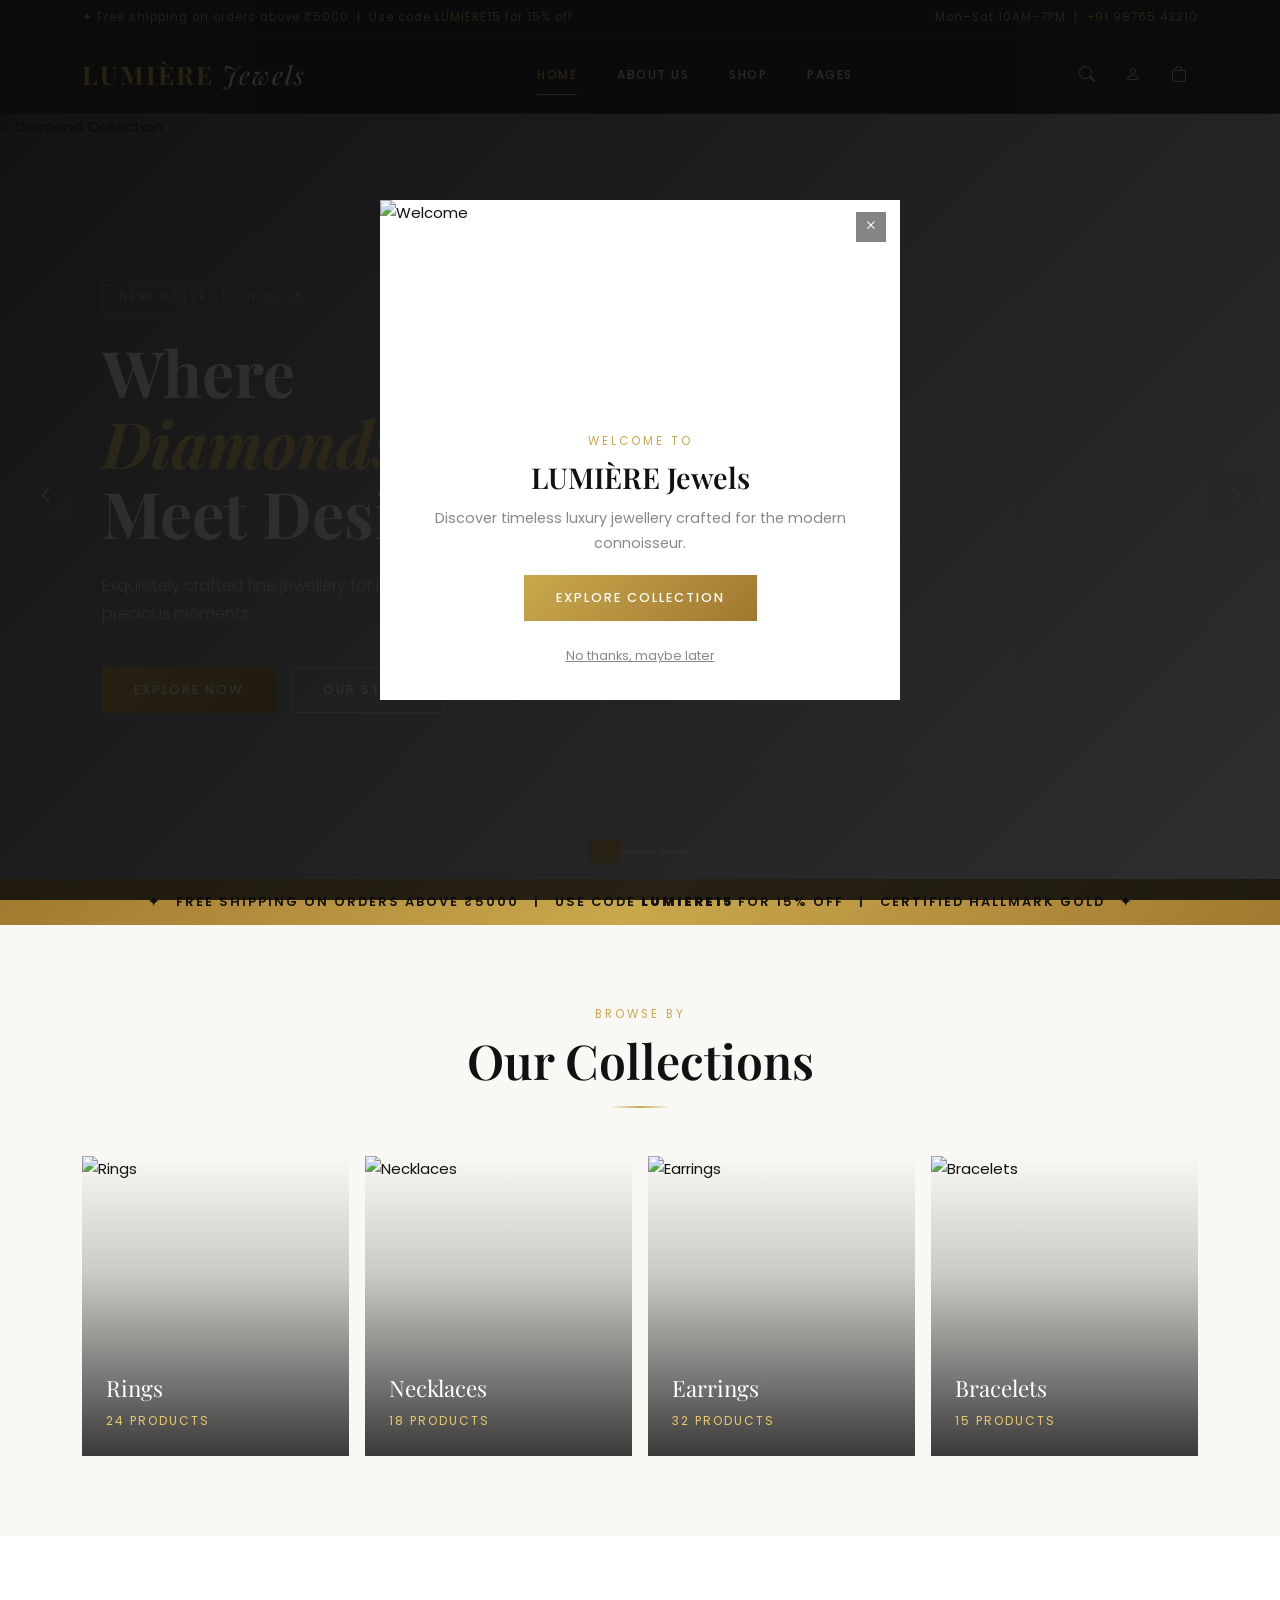
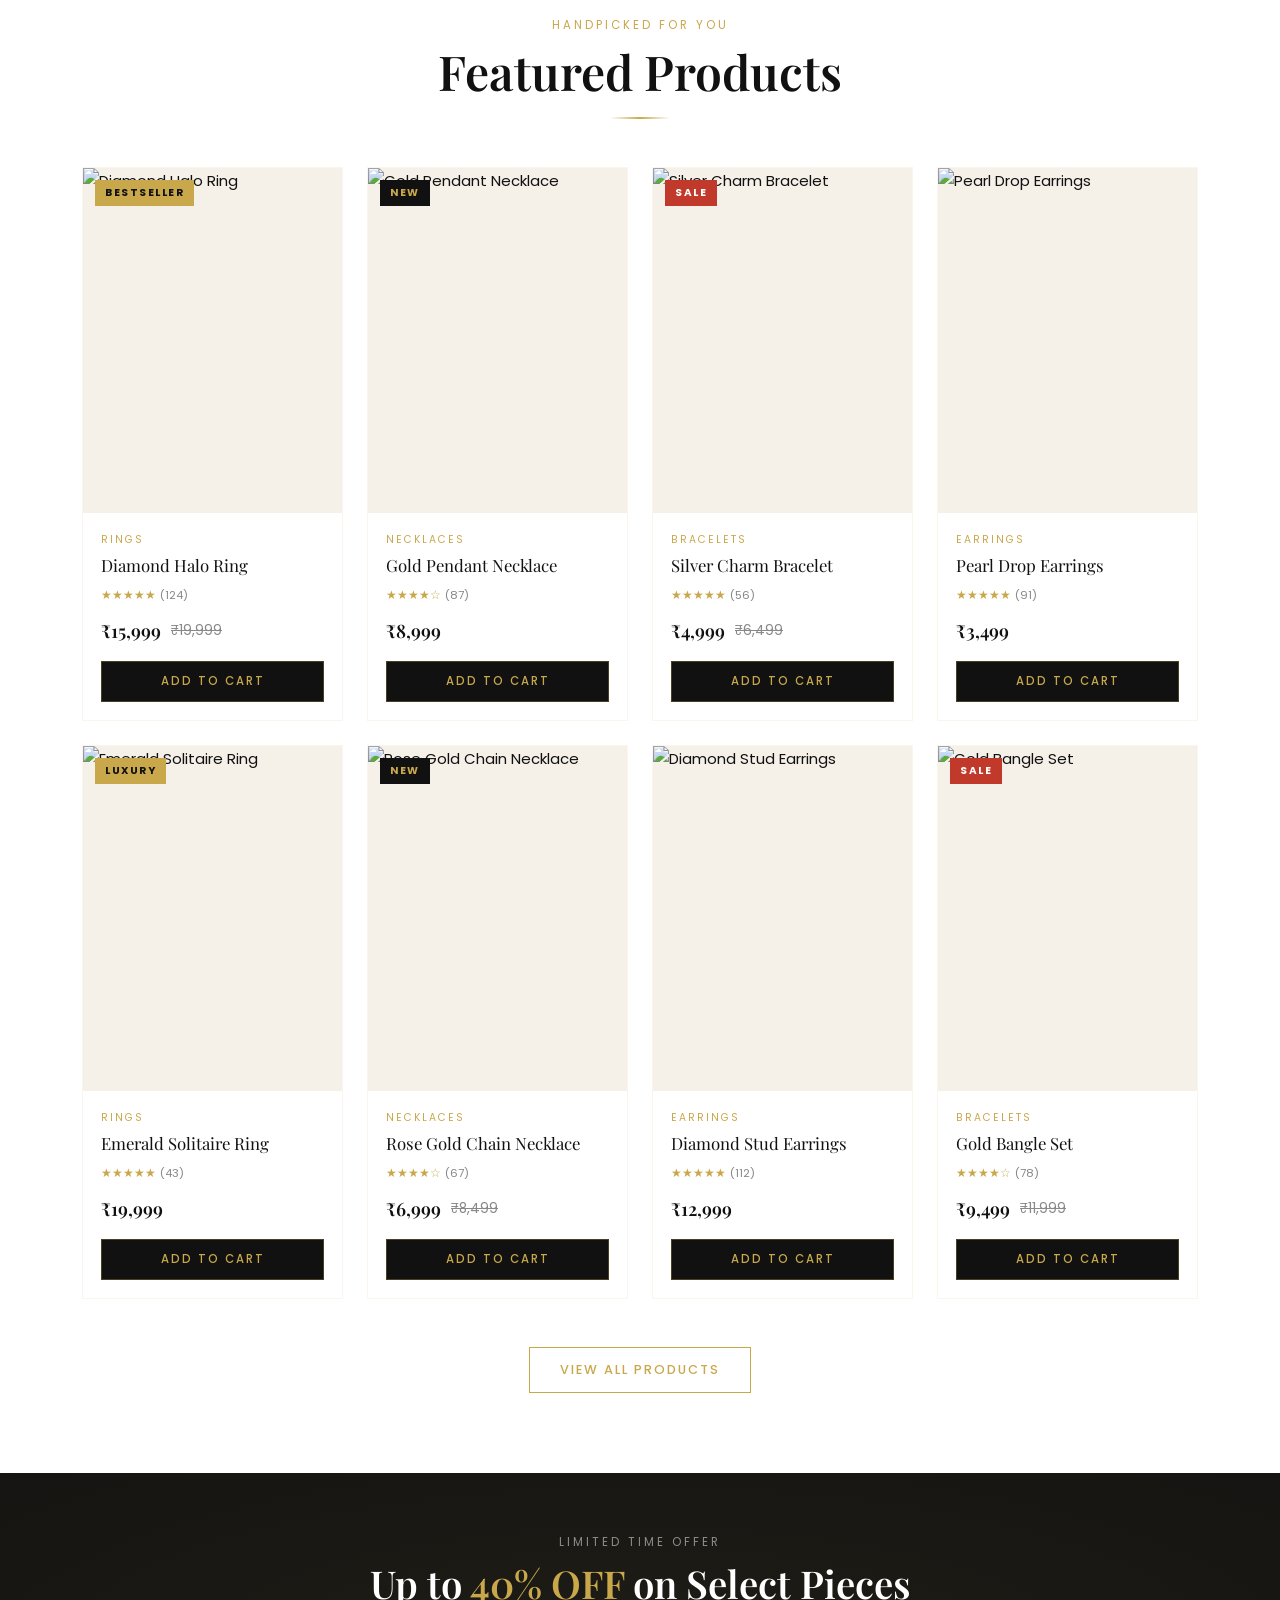
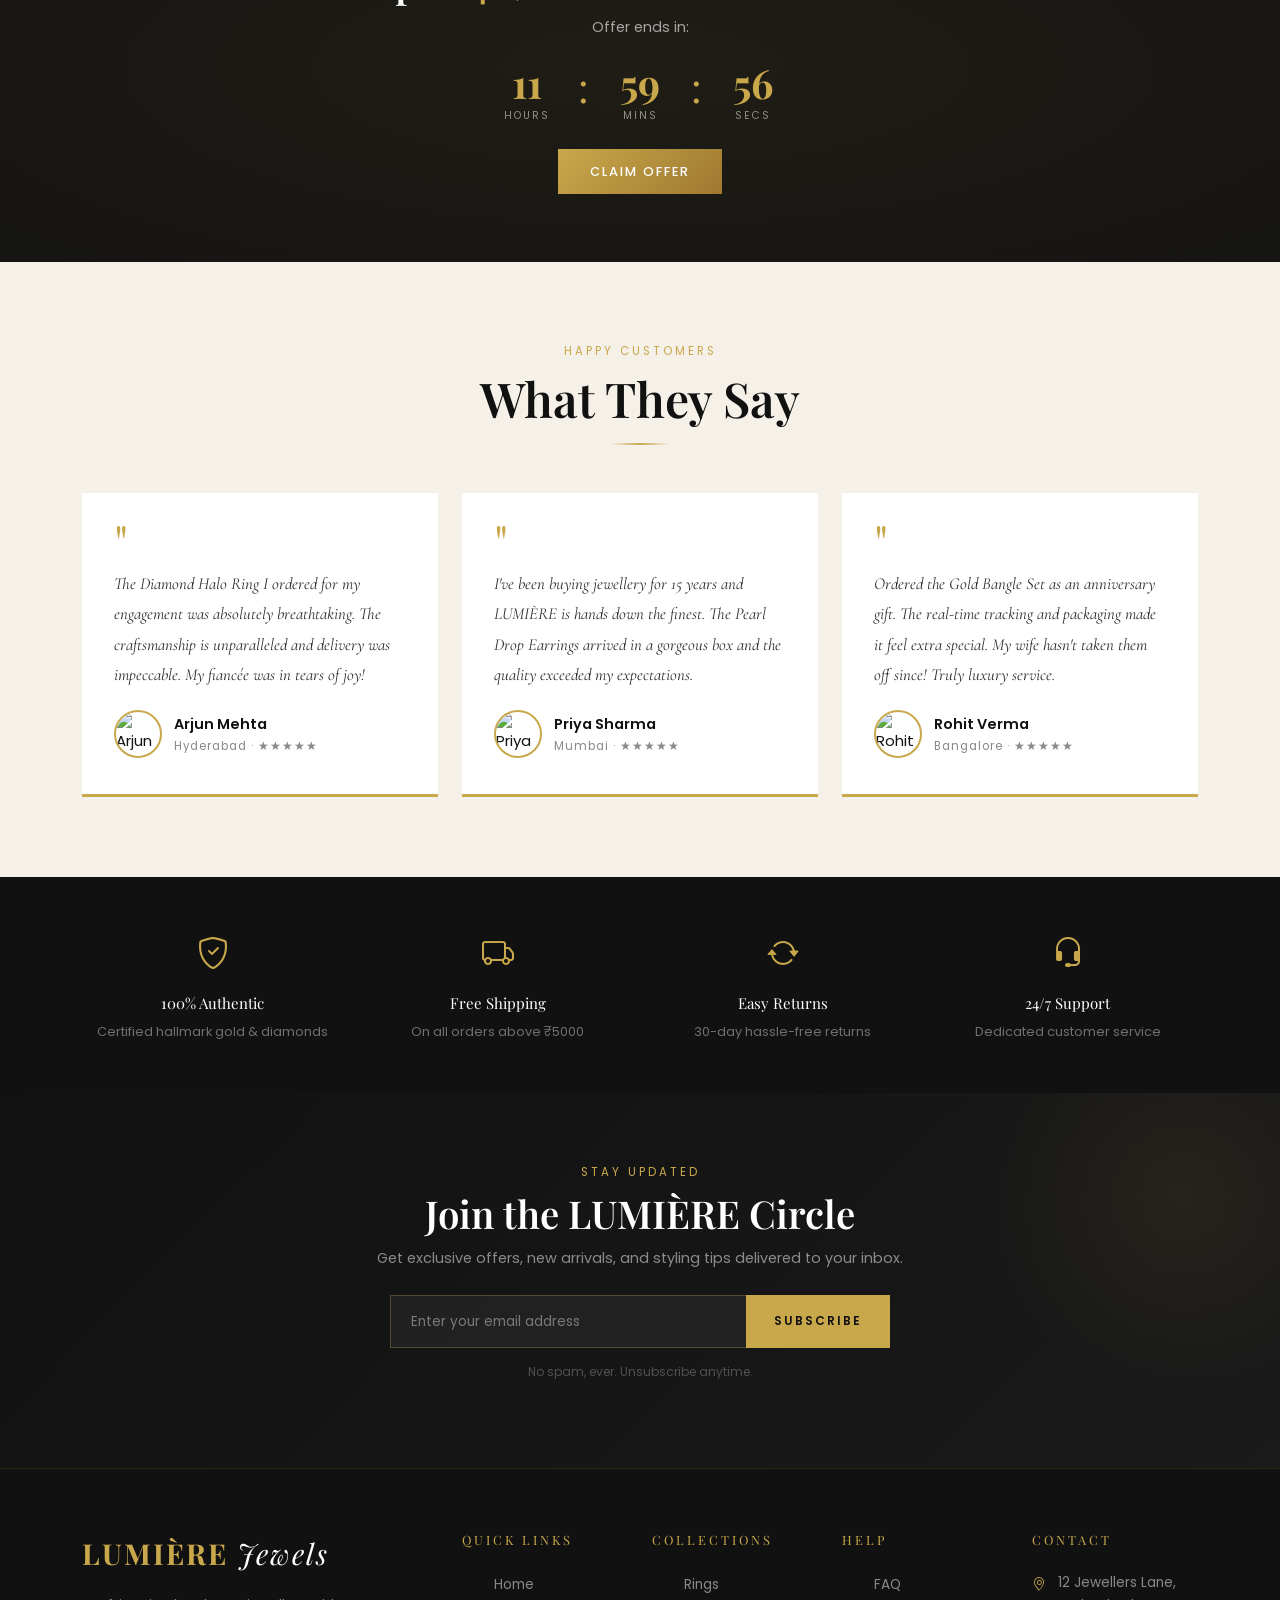
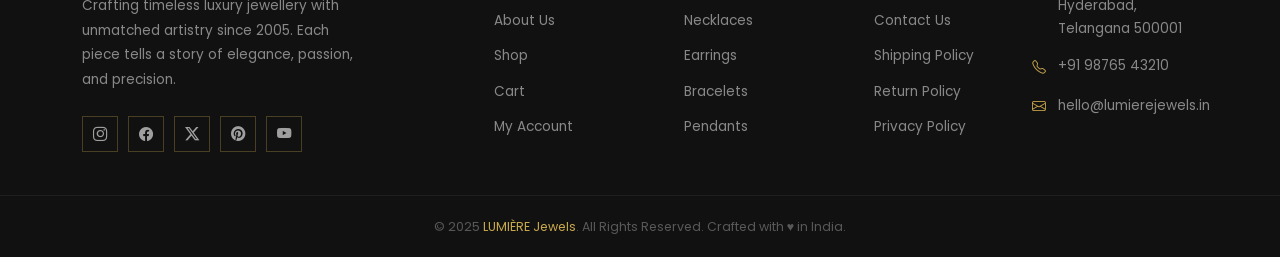
==== commit 0186c02c: "Update index.html" ====
--- a/index.html
+++ b/index.html
@@ -124,7 +124,7 @@
       <div class="col-lg-3 col-md-6">
         <a href="shop.html" class="d-block">
           <div class="category-card">
-            <img src="https://images.unsplash.com/photo-1596944924591-0da3fac3a1c9?w=600&q=80" alt="Earrings">
+            <img src="https://images.unsplash.com/photo-1701450723521-788008974862?q=80&w=551&auto=format&fit=crop&ixlib=rb-4.1.0&ixid=M3wxMjA3fDB8MHxwaG90by1wYWdlfHx8fGVufDB8fHx8fA%3D%3D" alt="Earrings">
             <div class="category-overlay">
               <div>
                 <div class="category-name">Earrings</div>
@@ -528,4 +528,4 @@
 <script src="components.js"></script>
 <script src="script.js"></script>
 </body>
-</html>+</html>
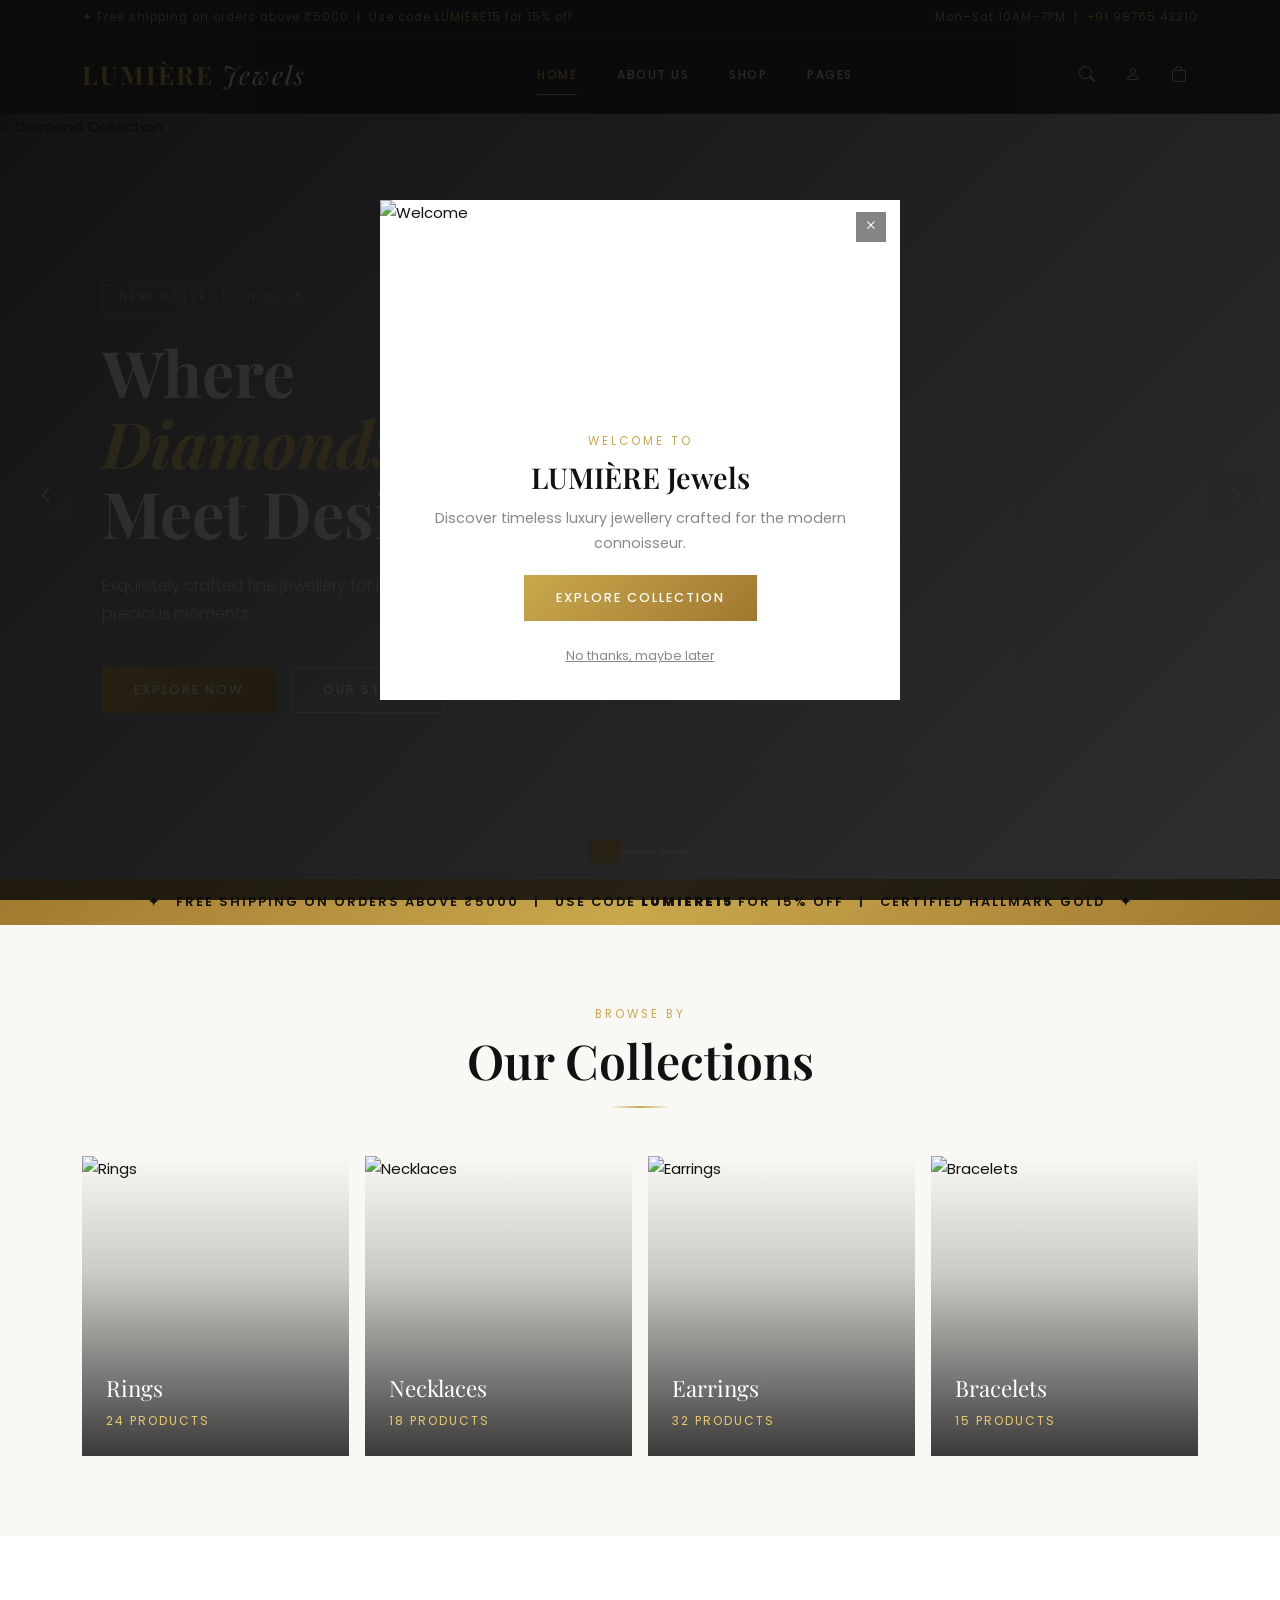
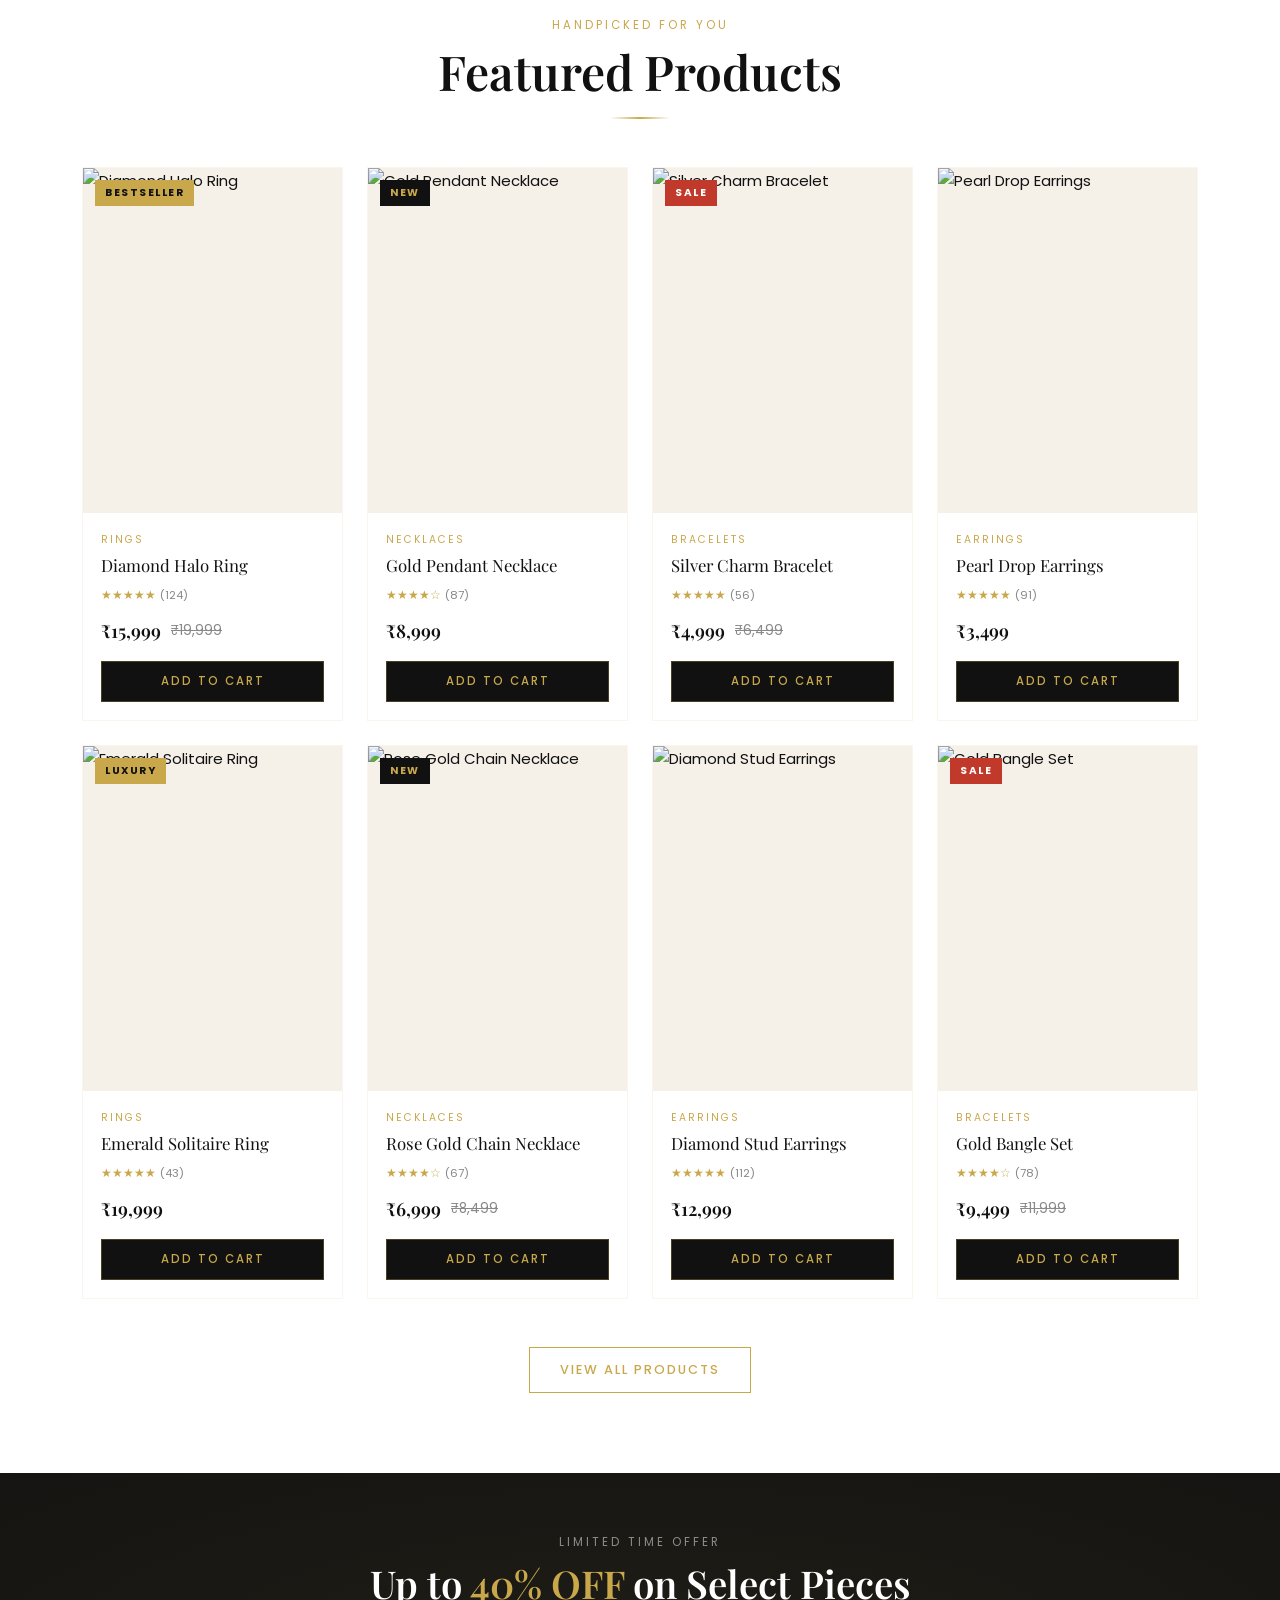
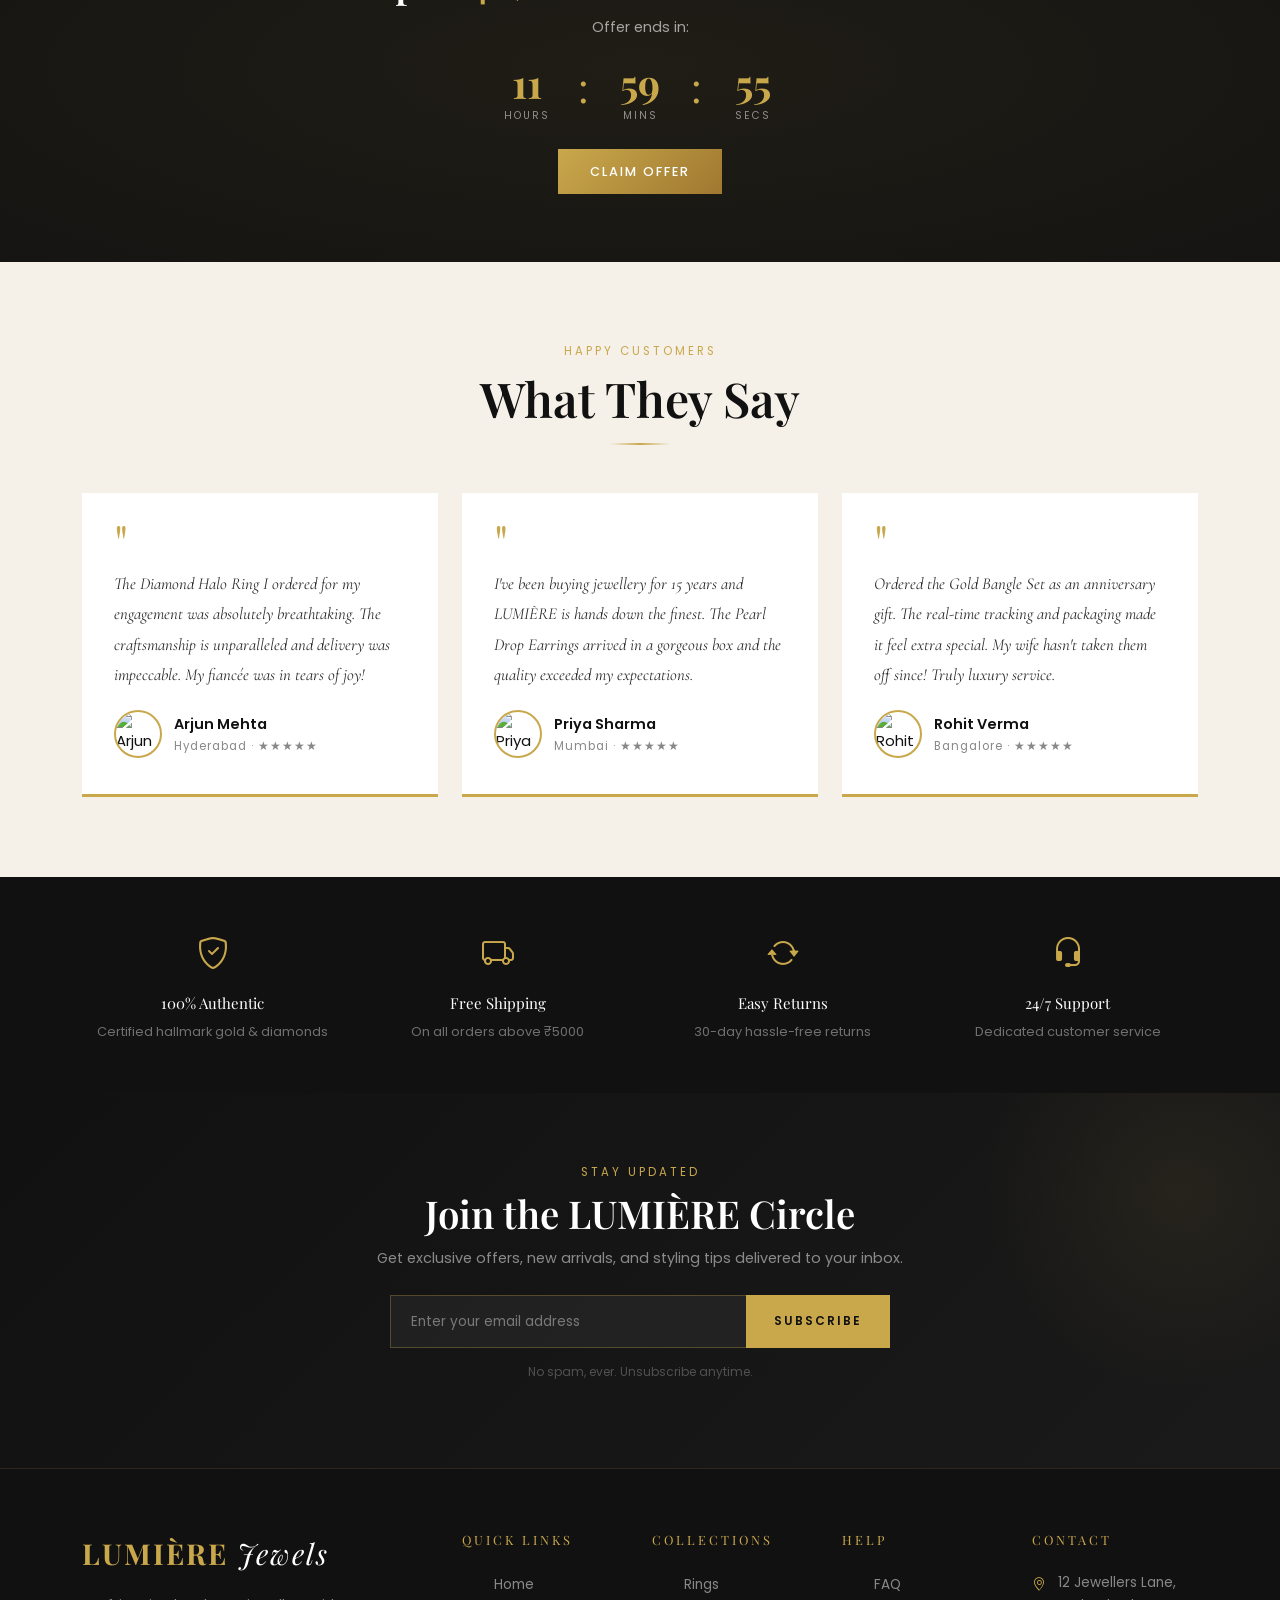
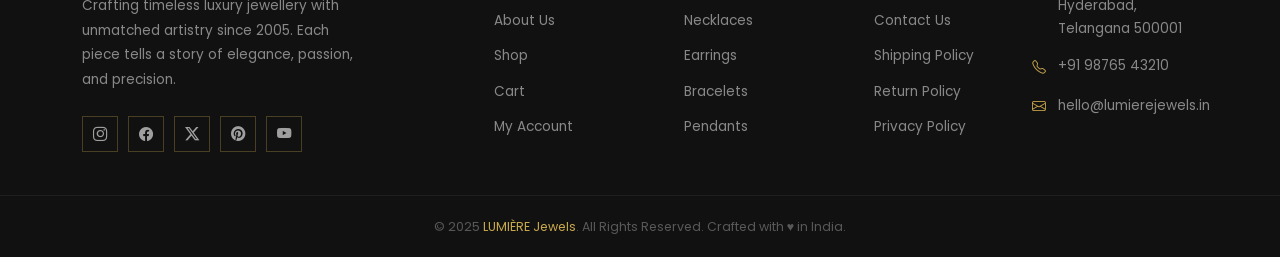
==== commit 907722b2: "Update index.html" ====
--- a/index.html
+++ b/index.html
@@ -124,7 +124,7 @@
       <div class="col-lg-3 col-md-6">
         <a href="shop.html" class="d-block">
           <div class="category-card">
-            <img src="https://images.unsplash.com/photo-1701450723521-788008974862?q=80&w=551&auto=format&fit=crop&ixlib=rb-4.1.0&ixid=M3wxMjA3fDB8MHxwaG90by1wYWdlfHx8fGVufDB8fHx8fA%3D%3D" alt="Earrings">
+            <img src="https://images.unsplash.com/photo-1701450723521-788008974862?w=600&q=80" alt="Earrings">
             <div class="category-overlay">
               <div>
                 <div class="category-name">Earrings</div>
@@ -253,10 +253,10 @@
           data-product-id="p004"
           data-product-name="Pearl Drop Earrings"
           data-product-price="3499"
-          data-product-image="https://images.unsplash.com/photo-1596944924591-0da3fac3a1c9?w=500&q=80"
+          data-product-image="https://images.unsplash.com/photo-1701450723521-788008974862?w=600&q=80"
           data-product-category="Earrings">
           <div class="product-img-wrapper">
-            <img src="https://images.unsplash.com/photo-1596944924591-0da3fac3a1c9?w=500&q=80" alt="Pearl Drop Earrings" loading="lazy">
+            <img src="https://images.unsplash.com/photo-1701450723521-788008974862?w=600&q=80" alt="Pearl Drop Earrings" loading="lazy">
             <div class="product-actions">
               <a href="product.html" class="product-action-btn"><i class="bi bi-eye"></i></a>
               <button class="product-action-btn"><i class="bi bi-heart"></i></button>
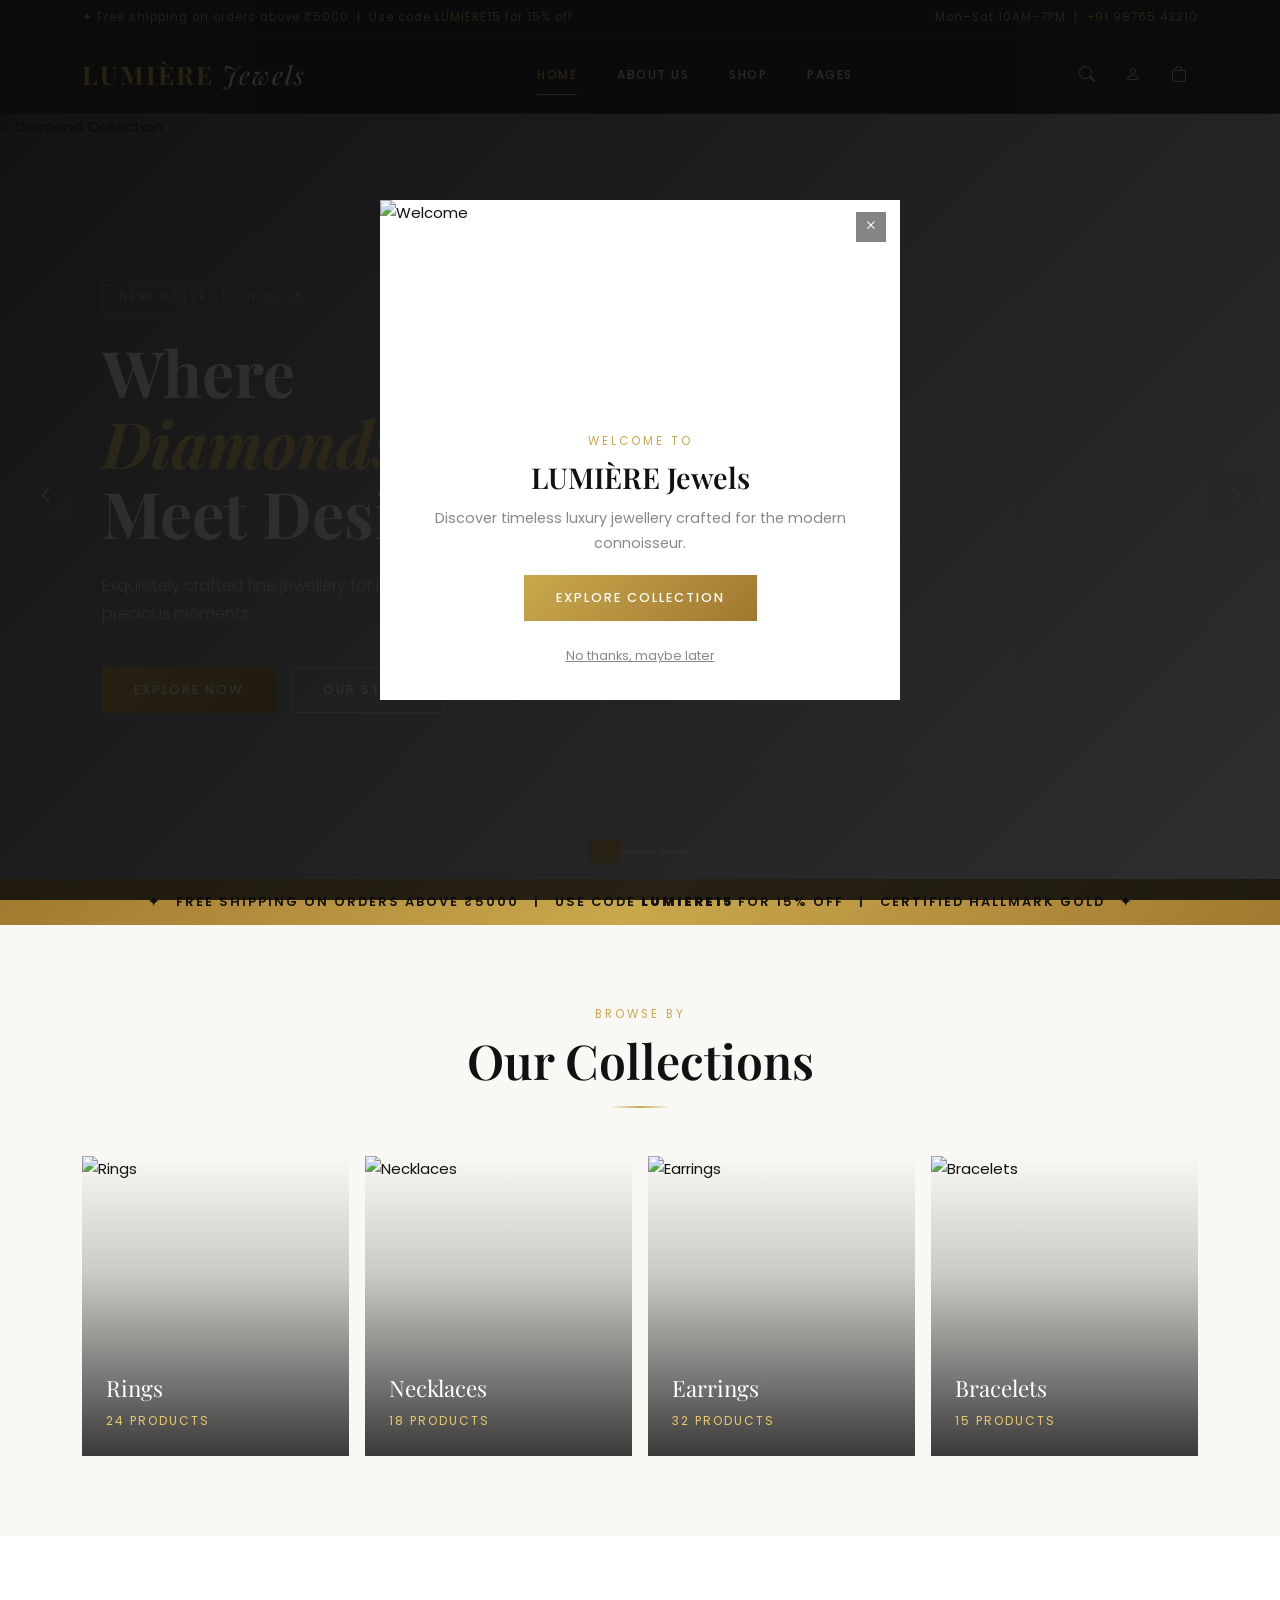
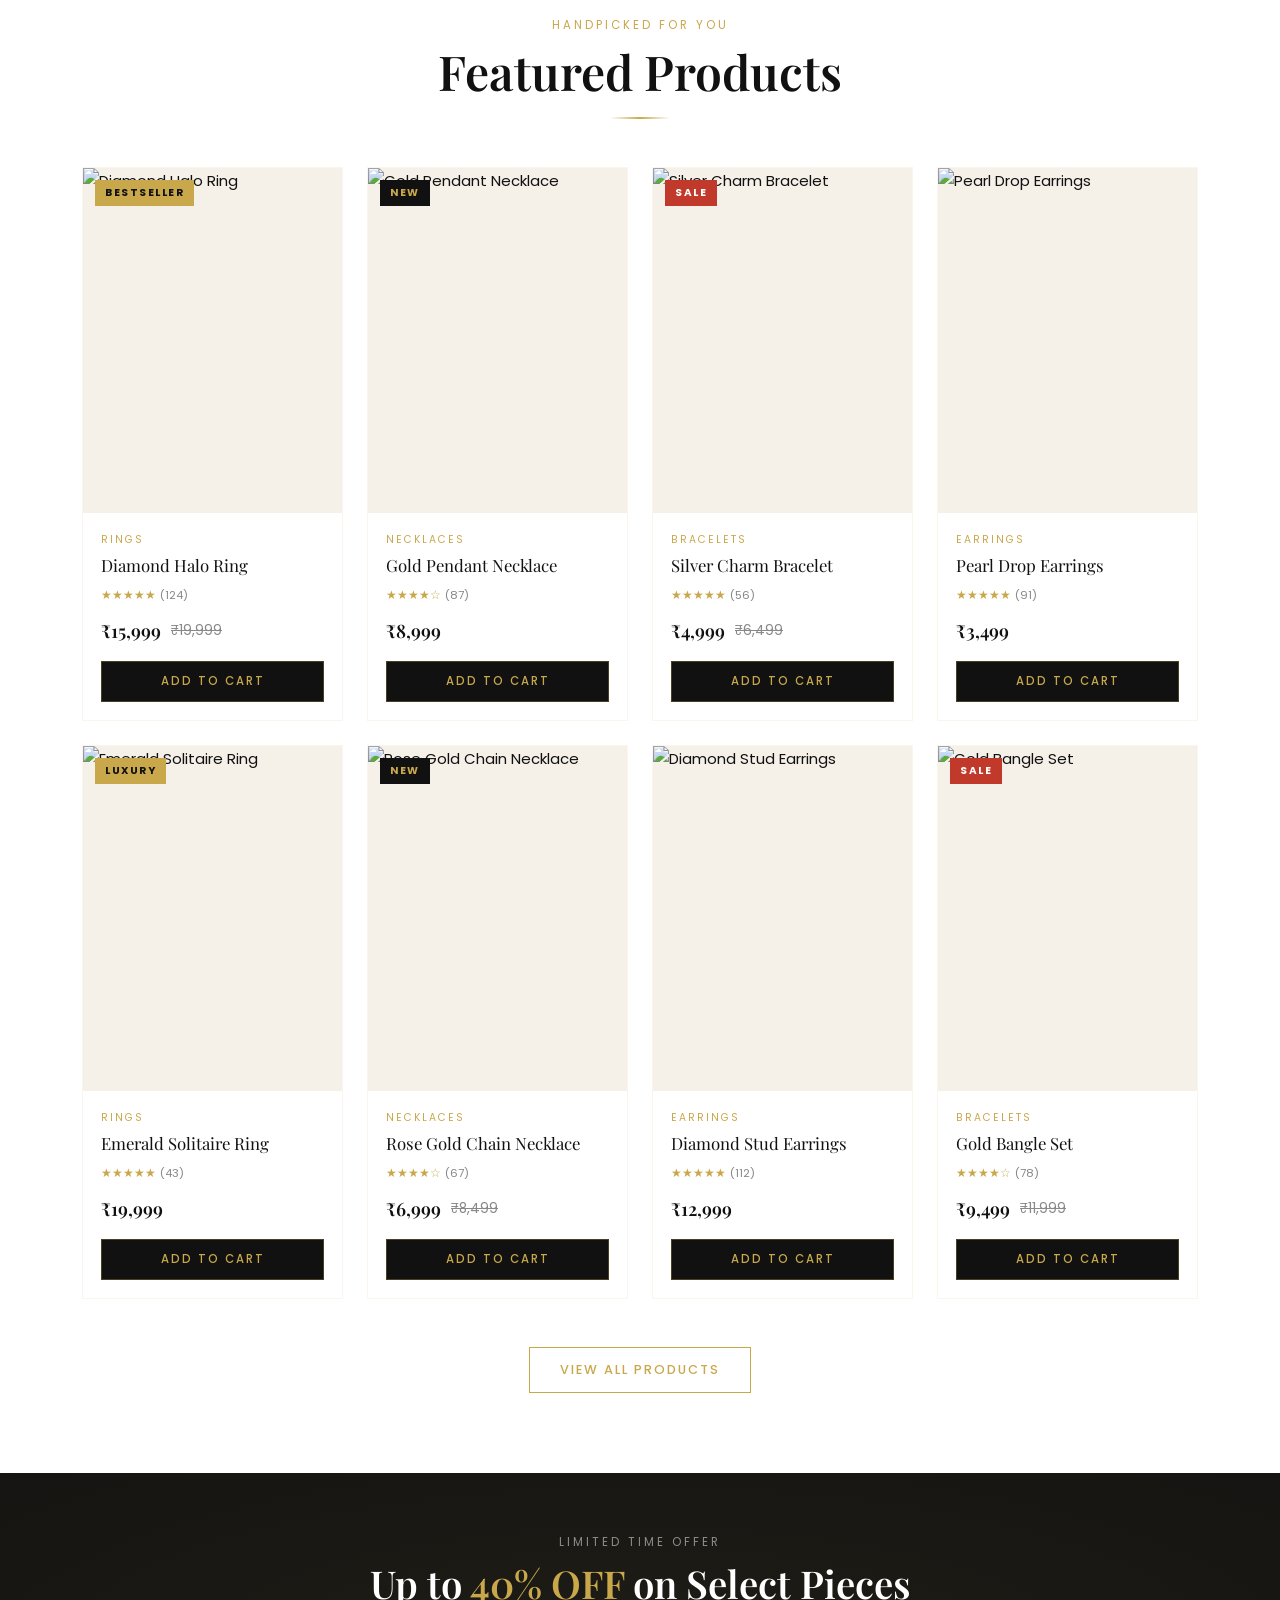
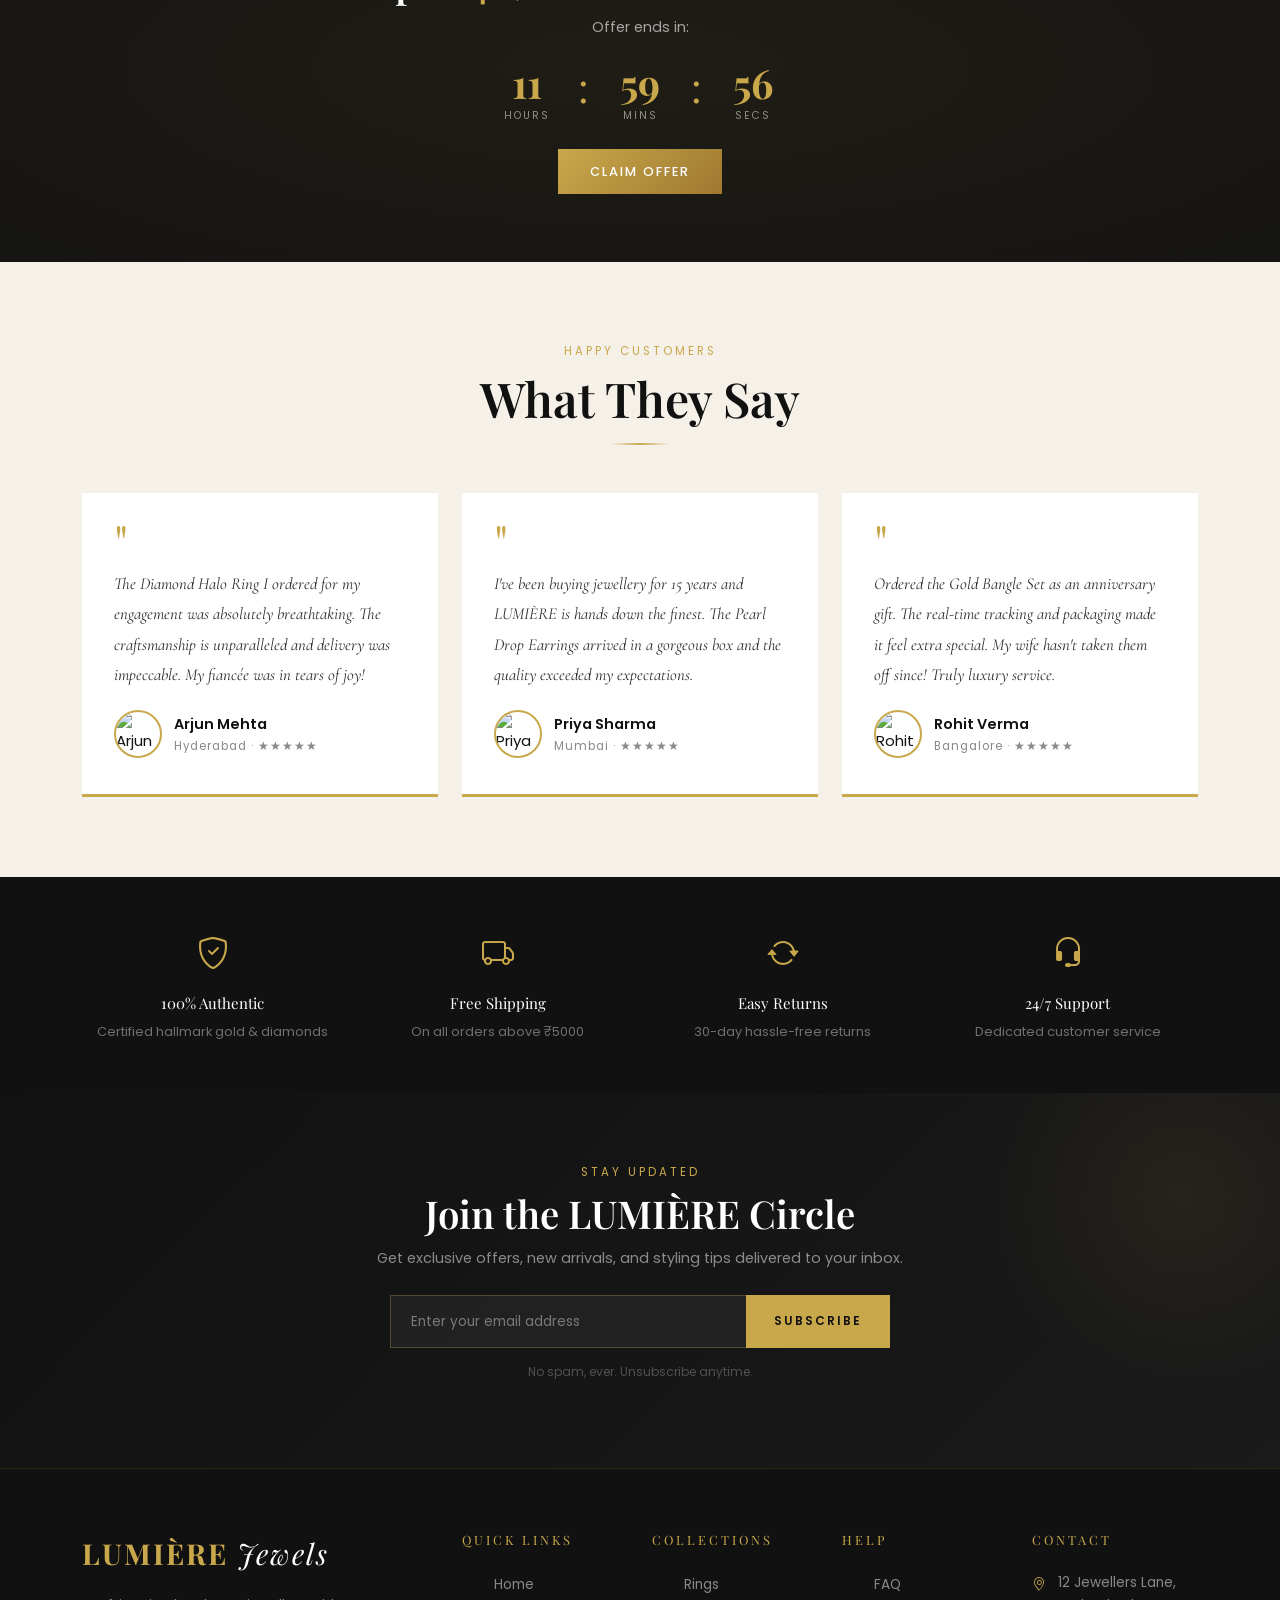
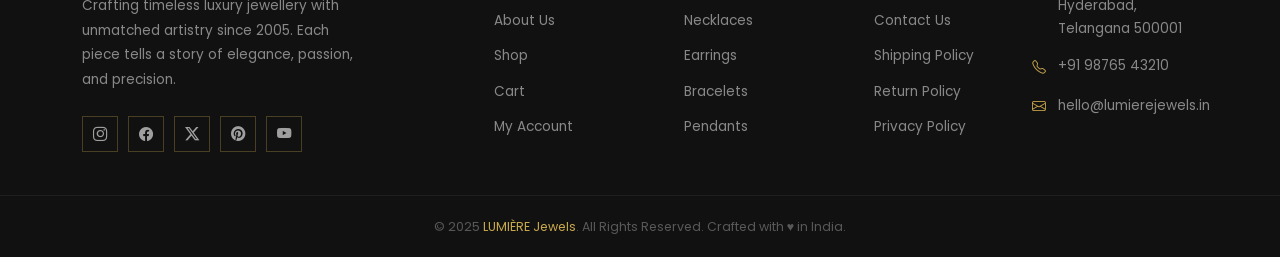
==== commit 87cbd7db: "Update index.html" ====
--- a/index.html
+++ b/index.html
@@ -364,11 +364,11 @@
           data-product-id="p008"
           data-product-name="Gold Bangle Set"
           data-product-price="9499"
-          data-product-image="https://images.unsplash.com/photo-1573408301185-9519f94816b5?w=500&q=80"
+          data-product-image="https://images.unsplash.com/photo-1690175867343-2af70ea57537?w=600&q=80"
           data-product-category="Bracelets">
           <div class="product-img-wrapper">
             <span class="product-badge sale">Sale</span>
-            <img src="https://images.unsplash.com/photo-1573408301185-9519f94816b5?w=500&q=80" alt="Gold Bangle Set" loading="lazy">
+            <img src="https://images.unsplash.com/photo-1690175867343-2af70ea57537?w=600&q=80" alt="Gold Bangle Set" loading="lazy">
             <div class="product-actions">
               <a href="product.html" class="product-action-btn"><i class="bi bi-eye"></i></a>
               <button class="product-action-btn"><i class="bi bi-heart"></i></button>
